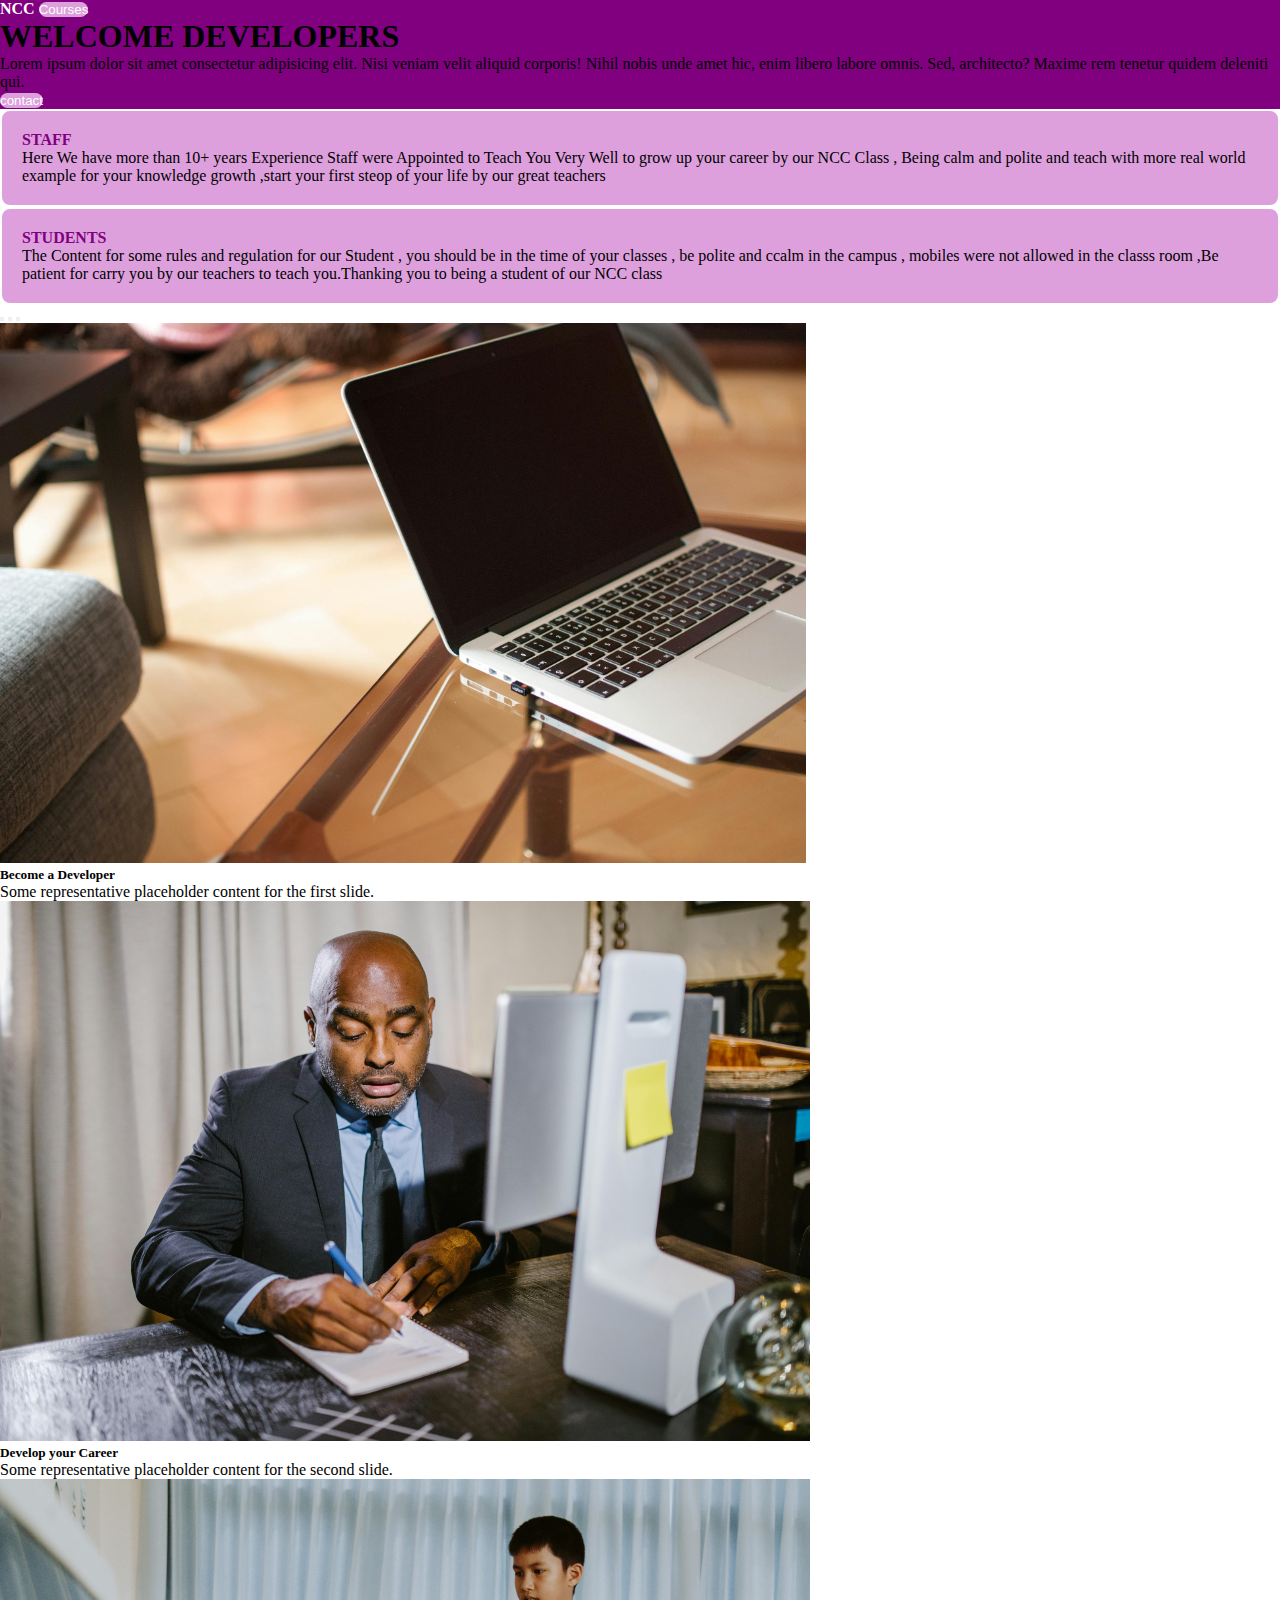
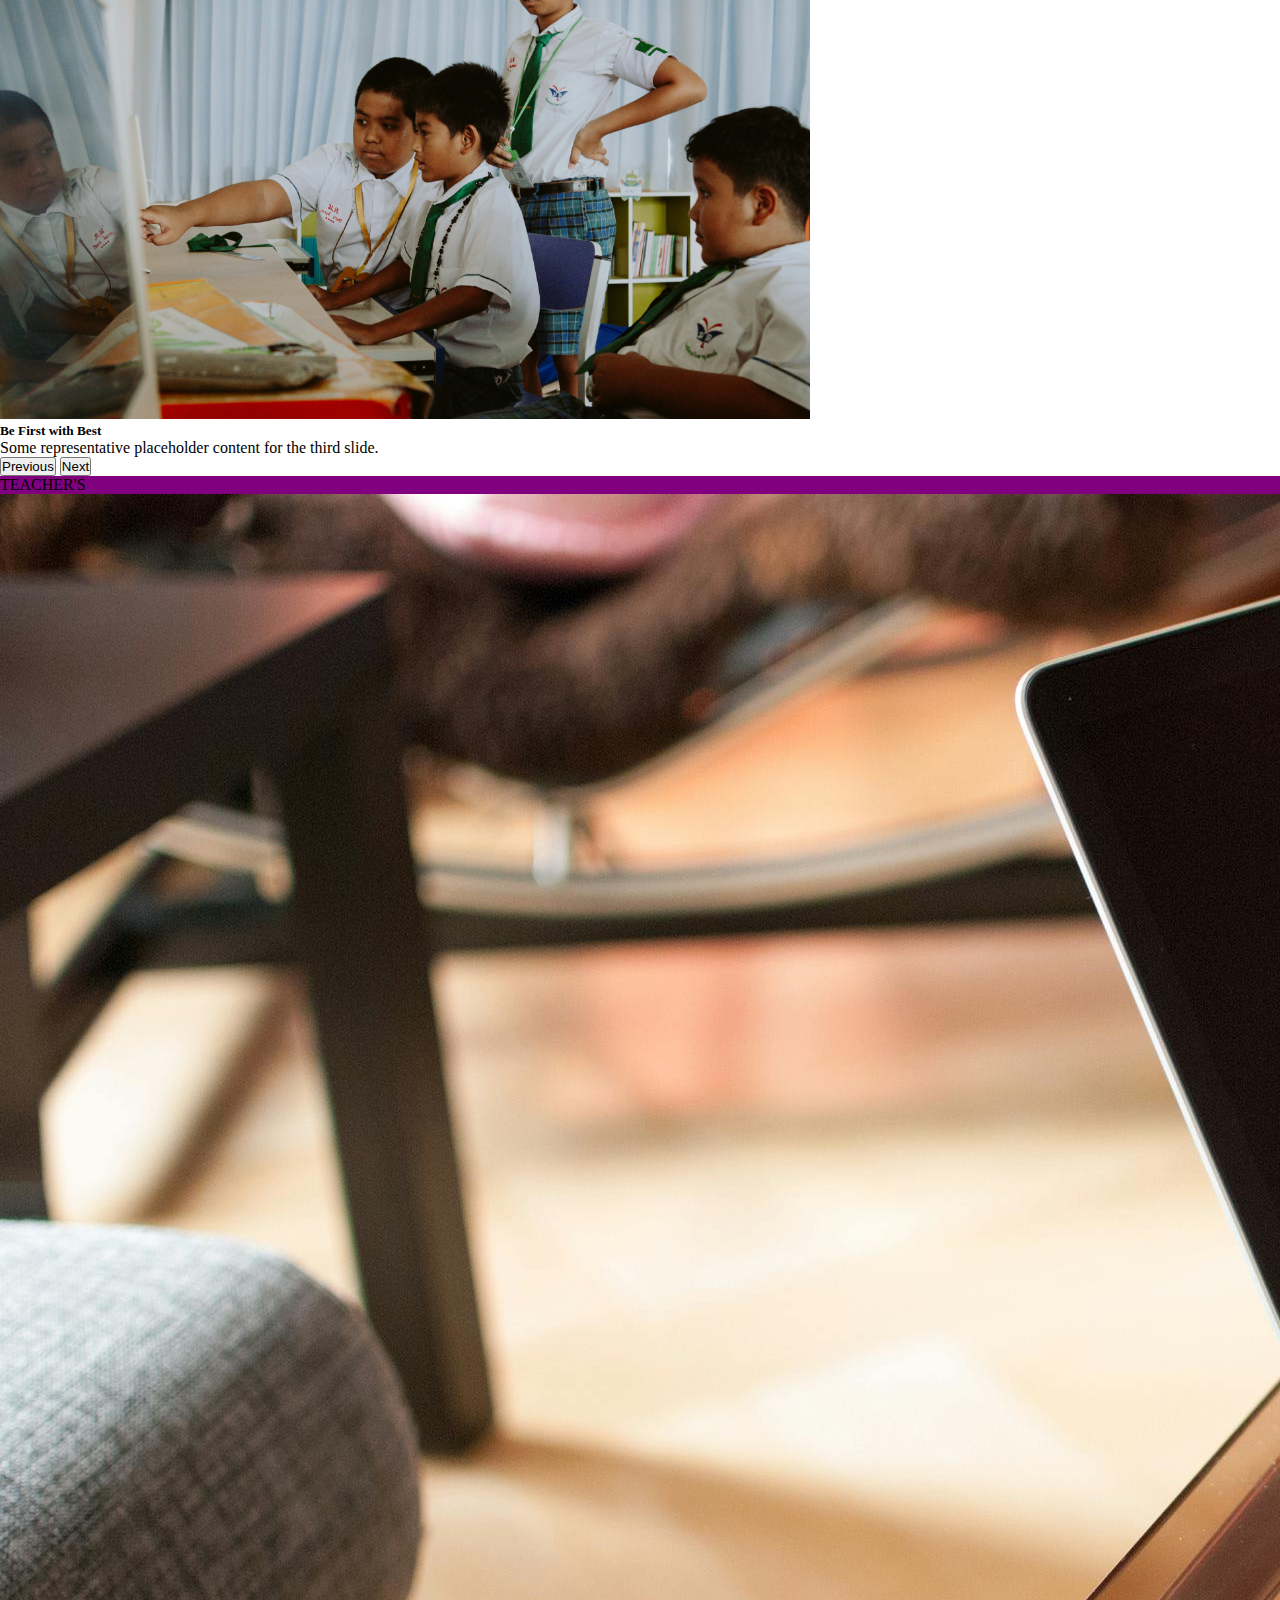
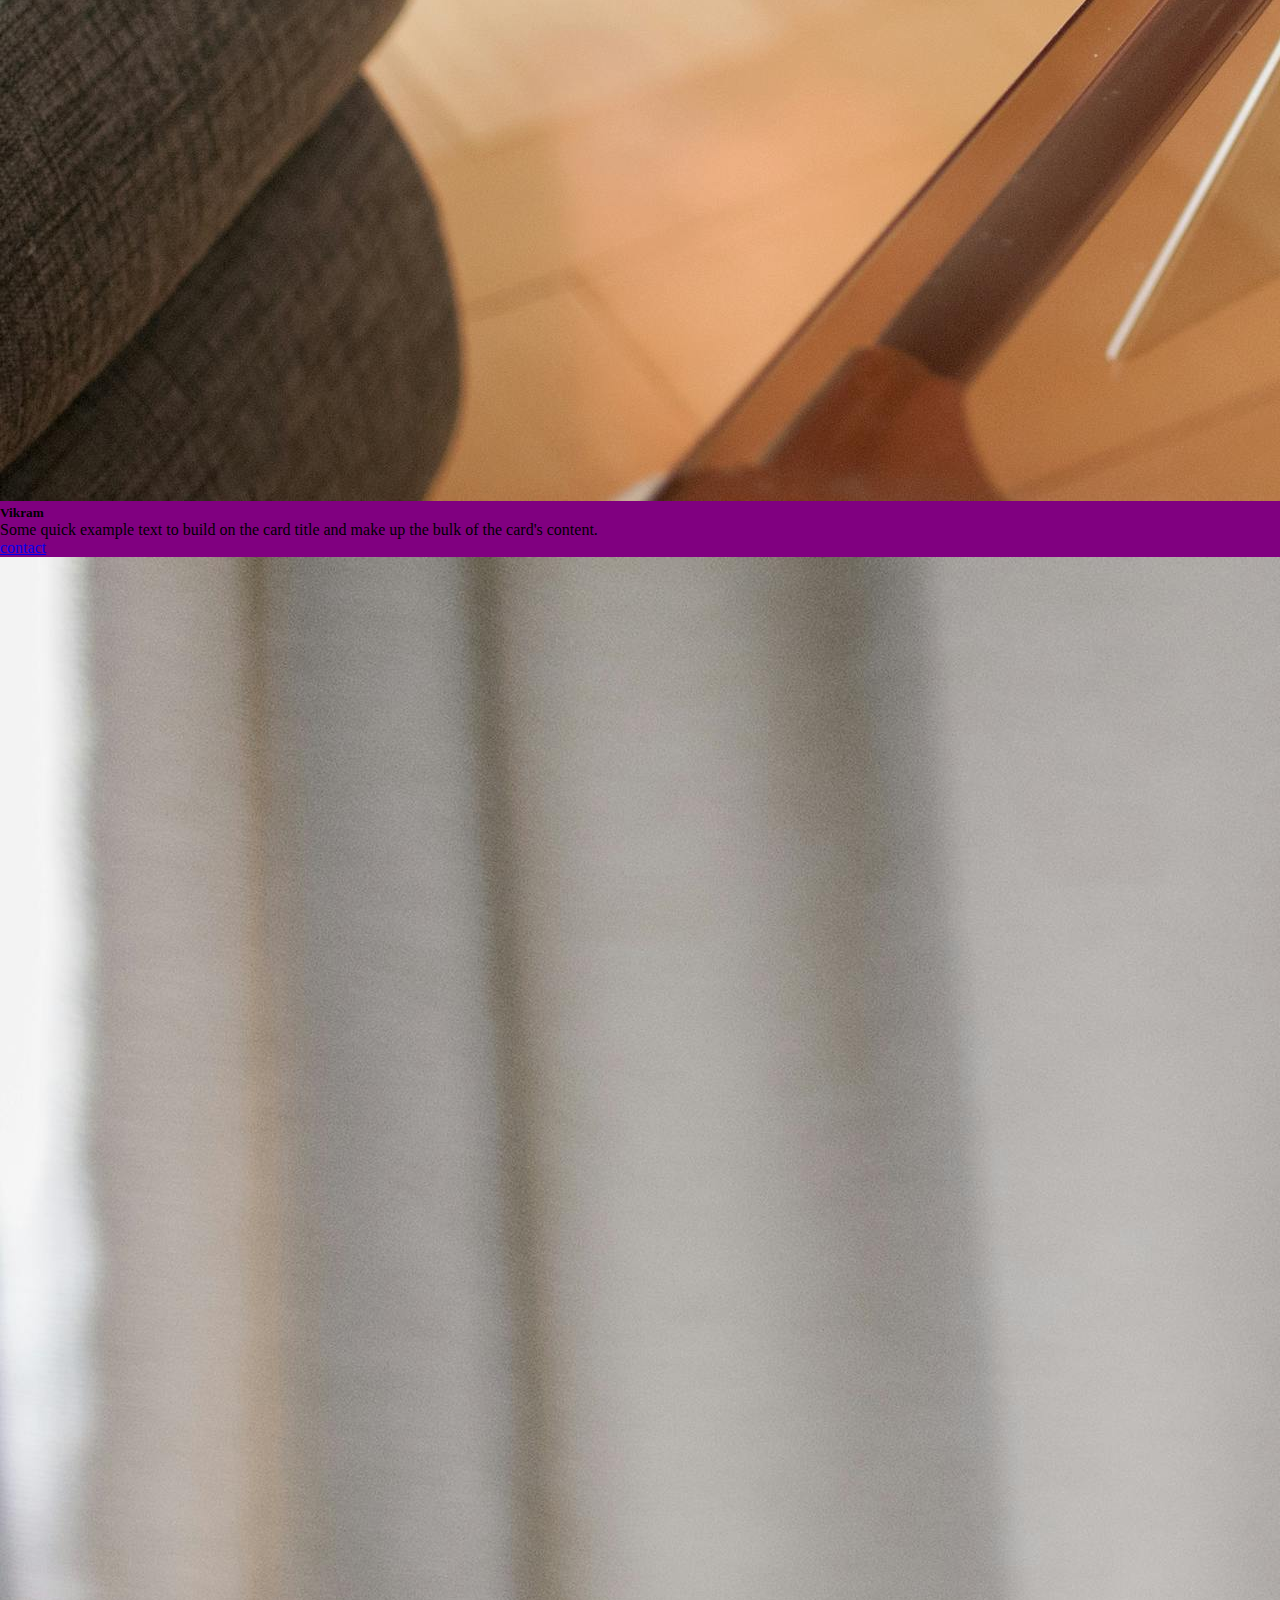
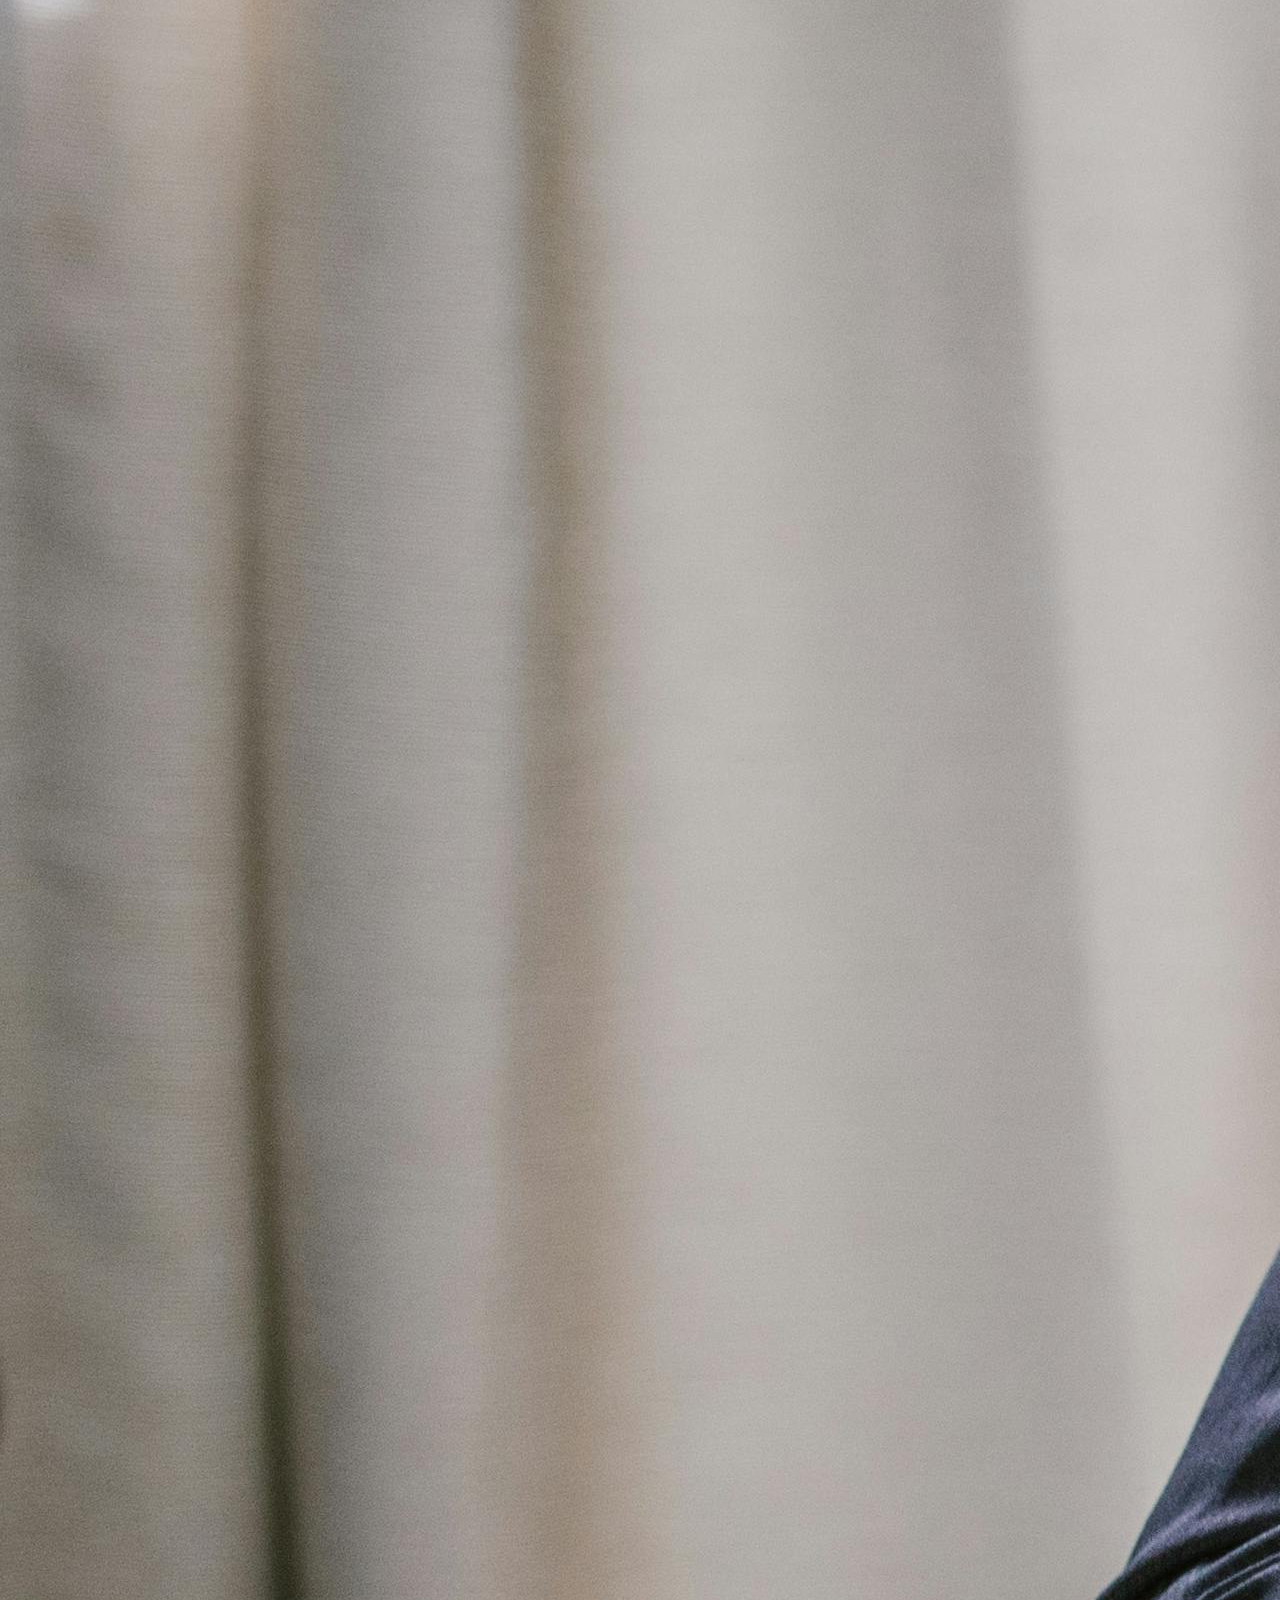
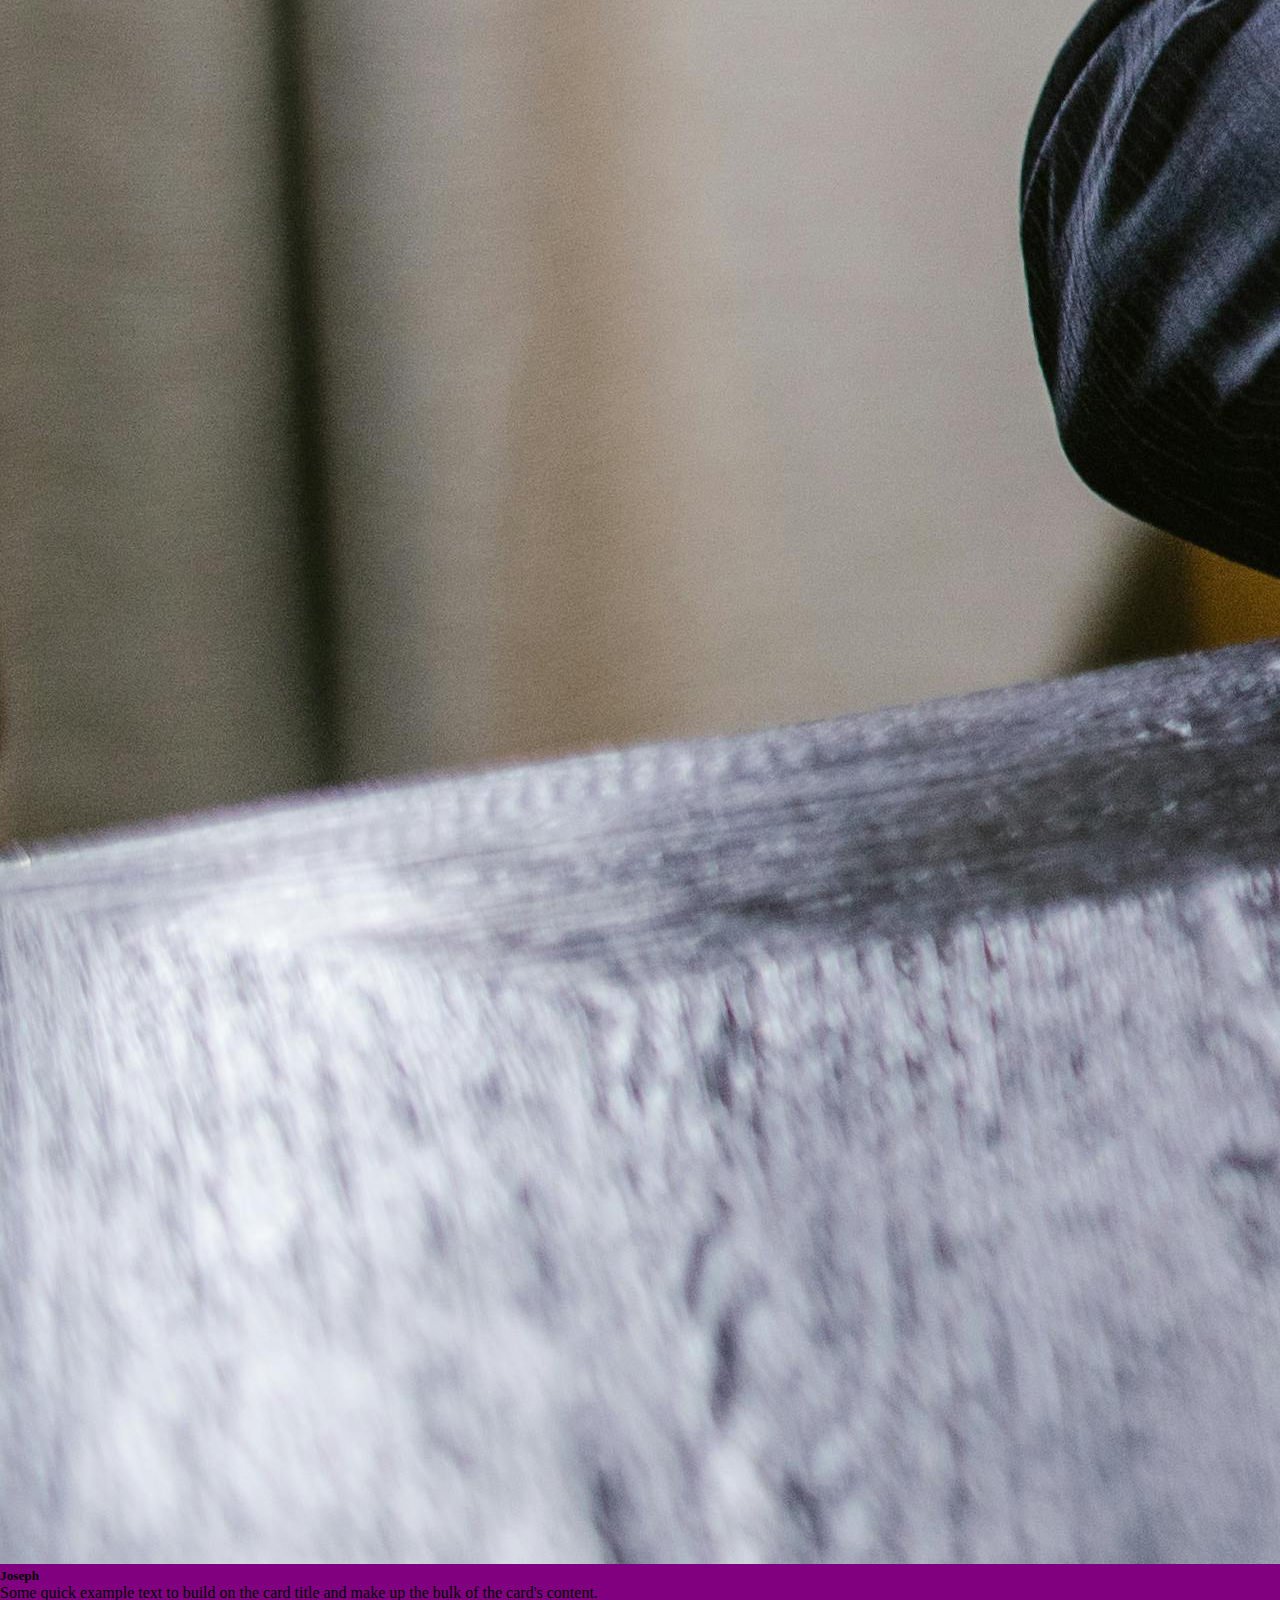
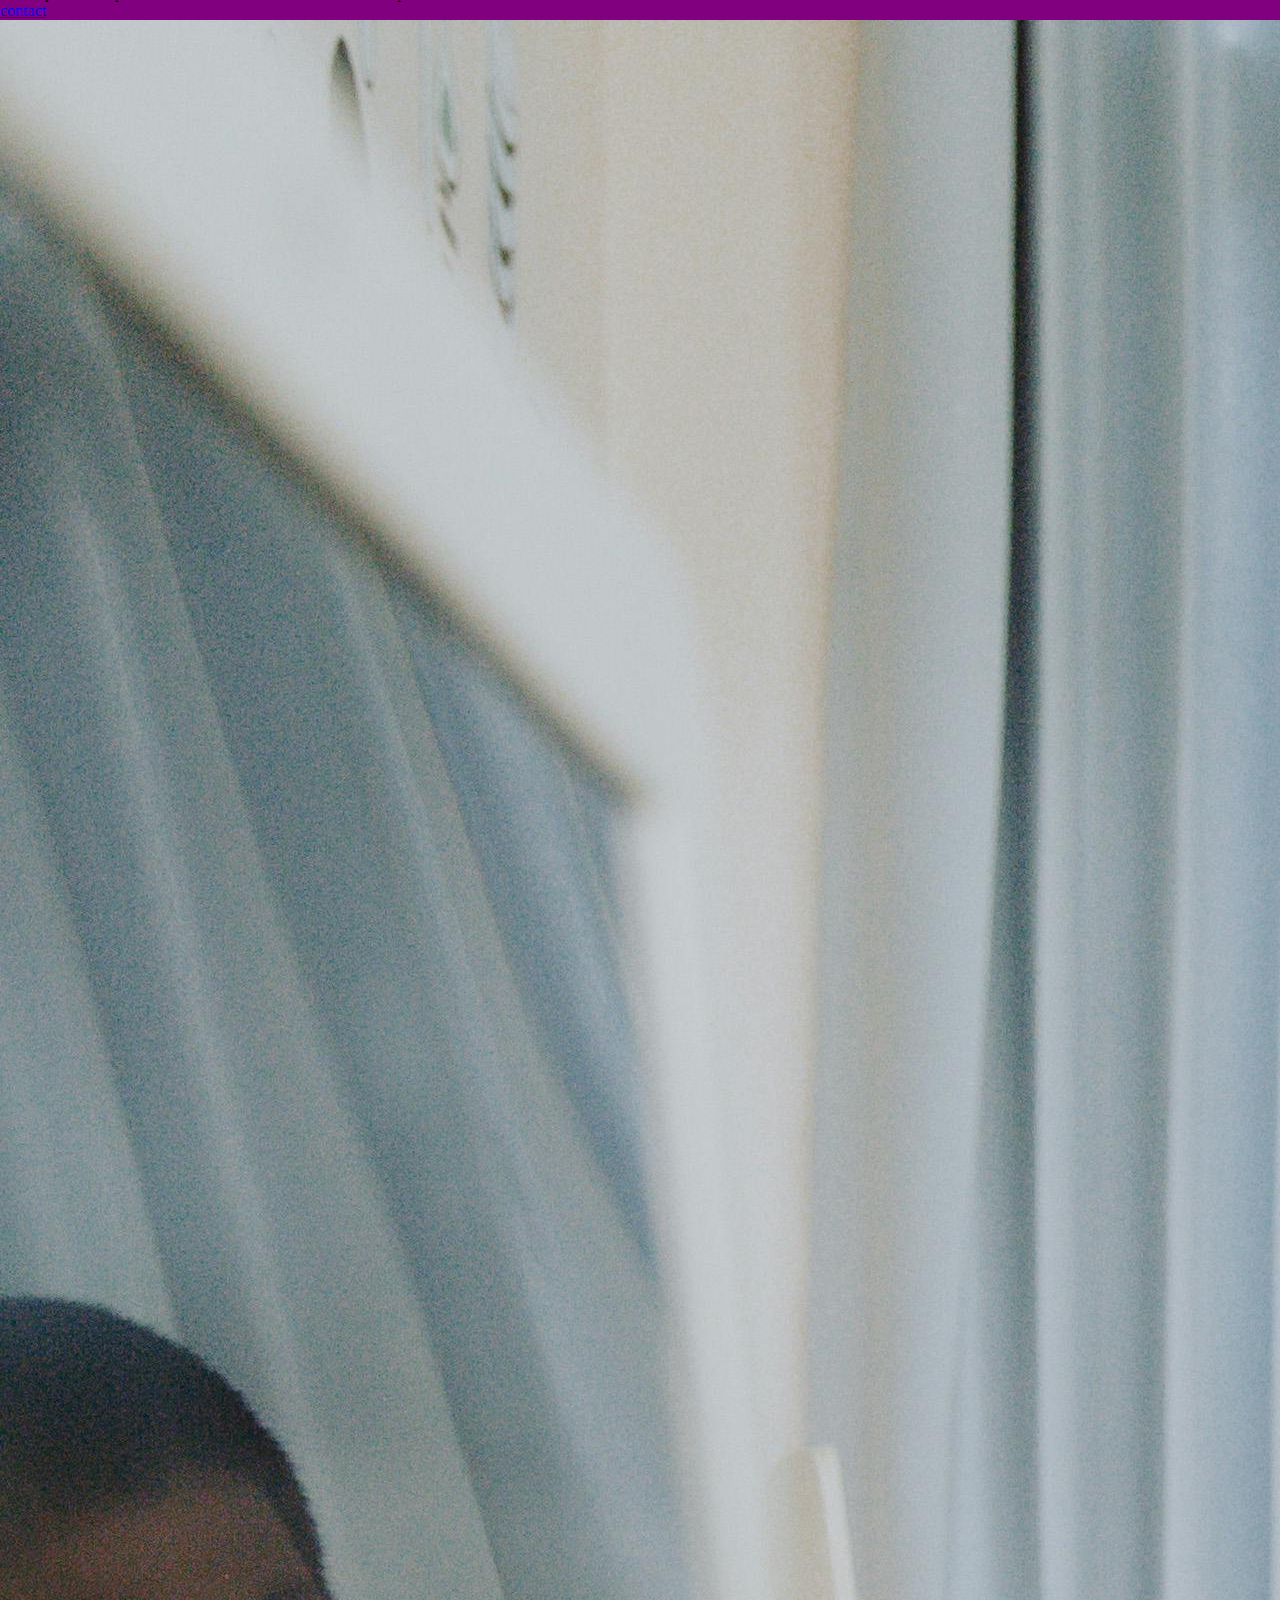
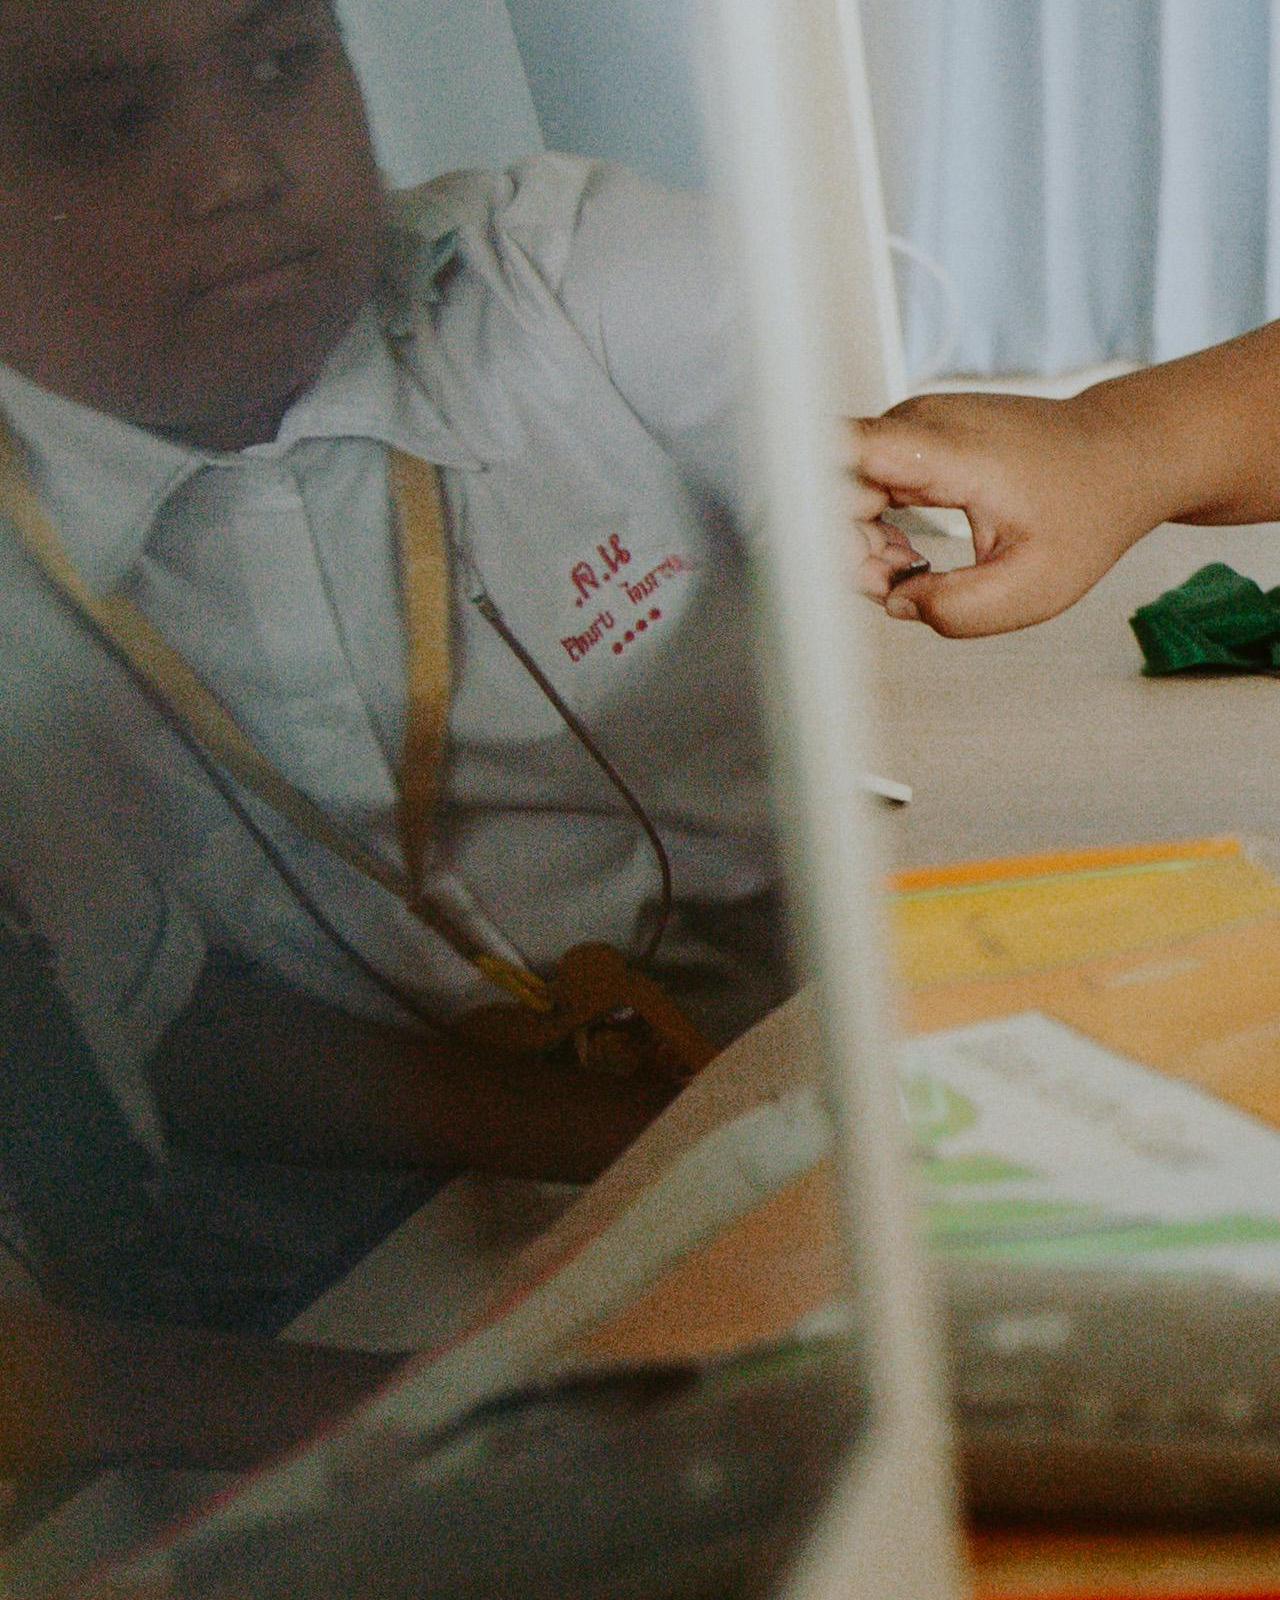
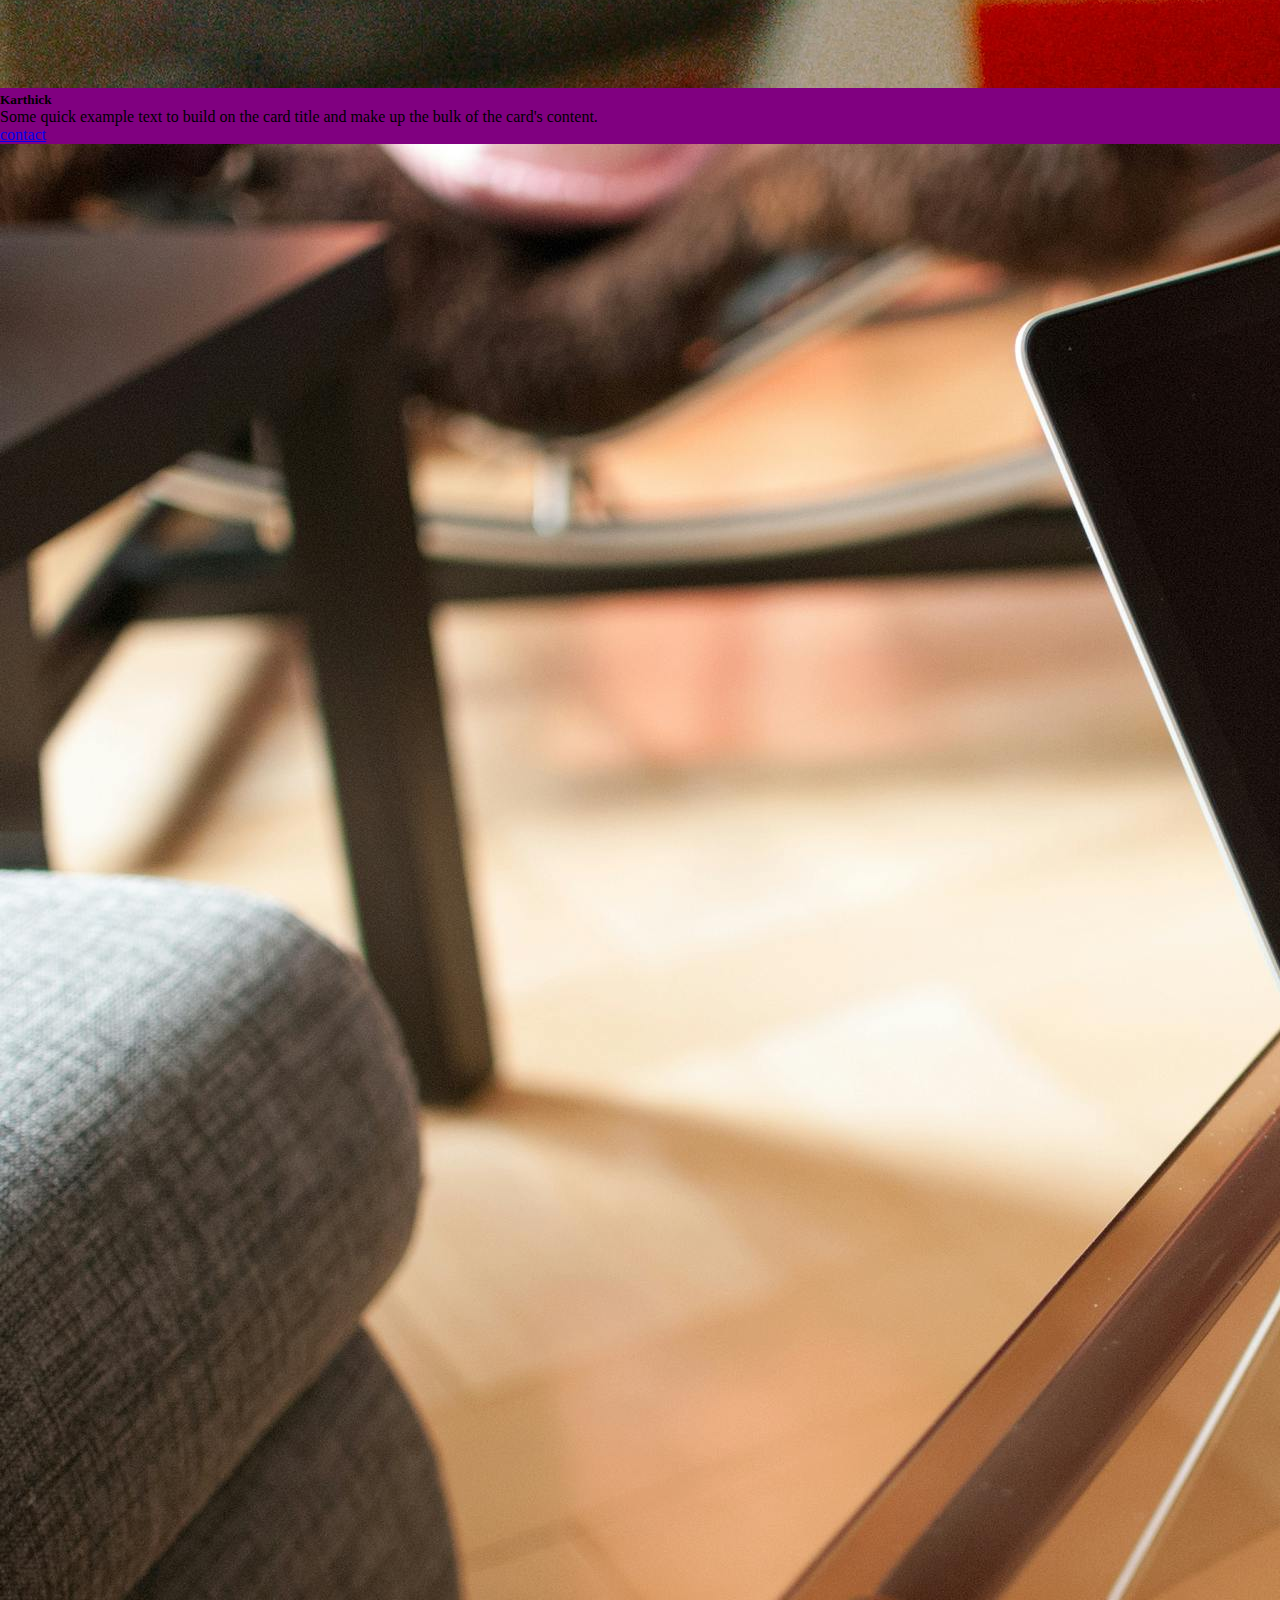
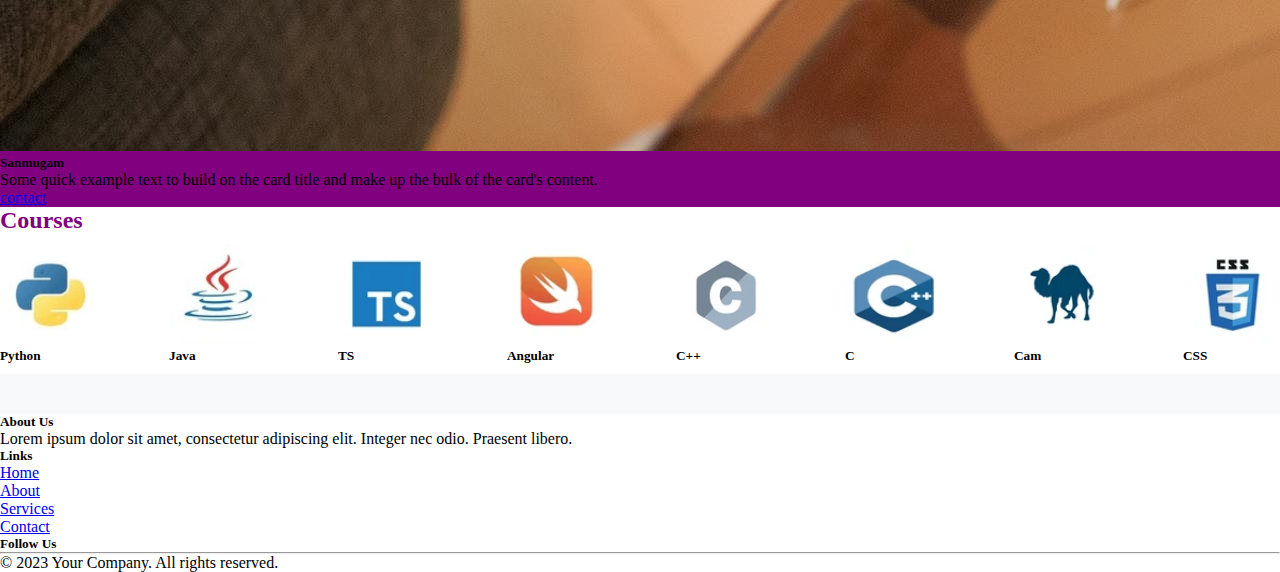
==== index.html @ 08b8ef45 "Task 3 ready" ====
<!DOCTYPE html>
<html lang="en">
<head>
    <meta charset="UTF-8">
    <meta name="viewport" content="width=device-width, initial-scale=1.0">
    <title>computerclass</title>
    <link rel="preconnect" href="https://fonts.googleapis.com">

    <link rel="stylesheet" href="style.css"><link href="https://cdn.jsdelivr.net/npm/bootstrap@5.0.2/dist/css/bootstrap.min.css" rel="stylesheet" integrity="sha384-EVSTQN3/azprG1Anm3QDgpJLIm9Nao0Yz1ztcQTwFspd3yD65VohhpuuCOmLASjC" crossorigin="anonymous">
</head>
<body>
  
  <nav class="navbar">
    <div class="container">
      <a class="navbar-brand fs-2">NCC</a>
      <button id="navbtn" class="btn btn-outline-success me-2" type="button">Courses</button>
      </nav>
    </div>
  </nav>
  <section id="hero">
    <div  class=" container col-12 pt-5 text-center pb-5 text-white">
      <h1>WELCOME DEVELOPERS</h1>
      <P>Lorem ipsum dolor sit amet consectetur adipisicing elit. Nisi veniam velit aliquid corporis! Nihil nobis unde amet hic, enim libero labore omnis. Sed, architecto? Maxime rem tenetur quidem deleniti qui.</P>
      <button id="navbtn" class="btn btn-primary ">contact</button>
    </div>
  </section>

  <section>
    <div class="container-fluid text-dark p-5 text-center">
      <div  class="row">
        <div id="hero2" class="col-6">
          <p class="fs-3">STAFF</p>
          <p>Here We have more than 10+ years Experience Staff were Appointed to Teach You Very Well to grow up your career by our NCC Class , Being calm and polite and teach with more real world example for your knowledge growth ,start your first steop of your life by our great teachers</p>
        </div>
        <div id="hero2" class="col-6">
          <p class="fs-3">STUDENTS</p>
          <p> The Content for some rules and regulation for our Student  , you should be in the time of your classes , be polite and ccalm in the campus , mobiles were not allowed in the classs room ,Be patient for carry you by our teachers to teach you.Thanking you to being a student of our NCC class </p>
        </div>
      </div>
    </div>
  </section>

  <section class="container p-5">
    <div  id="carouselExampleCaptions" class="carousel slide" data-bs-ride="carousel">
      <div class="carousel-indicators">
        <button type="button" data-bs-target="#carouselExampleCaptions" data-bs-slide-to="0" class="active" aria-current="true" aria-label="Slide 1"></button>
        <button type="button" data-bs-target="#carouselExampleCaptions" data-bs-slide-to="1" aria-label="Slide 2"></button>
        <button type="button" data-bs-target="#carouselExampleCaptions" data-bs-slide-to="2" aria-label="Slide 3"></button>
      </div>
      <div class="carousel-inner">
        <div class="carousel-item active">
          <img src="./image/pexels-natri-128622.jpg" class="d-block w-100" alt="...">
          <div class="carousel-caption d-none d-md-block">
            <h5>Become a Developer</h5>
            <p>Some representative placeholder content for the first slide.</p>
          </div>
        </div>
        <div class="carousel-item">
          <img src="./image/pexels-rdne-6517335.jpg" class="d-block w-100" alt="...">
          <div class="carousel-caption d-none d-md-block">
            <h5>Develop your Career</h5>
            <p>Some representative placeholder content for the second slide.</p>
          </div>
        </div>
        <div class="carousel-item">
          <img src="./image/pexels-ron-lach-10643471.jpg" class="d-block w-100" alt="...">
          <div class="carousel-caption d-none d-md-block">
            <h5>Be First with Best</h5>
            <p>Some representative placeholder content for the third slide.</p>
          </div>
        </div>
      </div>
      <button class="carousel-control-prev" type="button" data-bs-target="#carouselExampleCaptions" data-bs-slide="prev">
        <span class="carousel-control-prev-icon" aria-hidden="true"></span>
        <span class="visually-hidden">Previous</span>
      </button>
      <button class="carousel-control-next" type="button" data-bs-target="#carouselExampleCaptions" data-bs-slide="next">
        <span class="carousel-control-next-icon" aria-hidden="true"></span>
        <span class="visually-hidden">Next</span>
      </button>
    </div>
  </section>


  <section id="hero">
    <p class="text-white text-center fs-2">TEACHER'S</p>
    <div class="container mt-5">
      <div class="row">
          <!-- Card 1 -->
          <div class="col-md-3 mb-4">
              <div class="card">
                  <img src="./image/pexels-natri-128622.jpg" class="card-img-top" alt="Card image 1">
                  <div class="card-body">
                      <h5 class="card-title">Vikram</h5>
                      <p class="card-text">Some quick example text to build on the card title and make up the bulk of the card's content.</p>
                      <a href="#" class="btn btn-primary">contact</a>
                  </div>
              </div>
          </div>
  
          <!-- Card 2 -->
          <div class="col-md-3 mb-4">
              <div class="card">
                  <img src="./image/pexels-rdne-6517335.jpg" class="card-img-top" alt="Card image 2">
                  <div class="card-body">
                      <h5 class="card-title">Joseph</h5>
                      <p class="card-text">Some quick example text to build on the card title and make up the bulk of the card's content.</p>
                      <a href="#" class="btn btn-primary">contact</a>
                  </div>
              </div>
          </div>
  
          <!-- Card 3 -->
          <div class="col-md-3 mb-4">
              <div class="card">
                  <img src="./image/pexels-ron-lach-10643471.jpg" class="card-img-top" alt="Card image 3">
                  <div class="card-body">
                      <h5 class="card-title">Karthick</h5>
                      <p class="card-text">Some quick example text to build on the card title and make up the bulk of the card's content.</p>
                      <a href="#" class="btn btn-primary">contact</a>
                  </div>
              </div>
          </div>
  
          <!-- Card 4 -->
          <div class="col-md-3 mb-4">
              <div class="card">
                  <img src="./image/pexels-natri-128622.jpg" class="card-img-top" alt="Card image 4">
                  <div class="card-body">
                      <h5 class="card-title">Sanmugam</h5>
                      <p class="card-text">Some quick example text to build on the card title and make up the bulk of the card's content.</p>
                      <a href="#" class="btn btn-primary">contact</a>
                  </div>
              </div>
          </div>
      </div>
  </div>
  </section>

  <section>
    <div class="container mt-5">
      <h2  class="fs-3 text-center">Courses</h2>
      <div class="scrolling-wrapper text-center">
          <div id="coursecard" class="card">
              <img src="./image/python.jpg"card-img-top" alt="Card 1">
              <div class="card-body">
                  <h5 class="card-title">Python</h5>
              </div>
          </div>
          <div id="coursecard" class="card">
              <img src="./image/java.jpg" class="card-img-top" alt="Card 2">
              <div class="card-body">
                  <h5 class="card-title">Java</h5>
              </div>
          </div>
          <div id="coursecard" class="card">
              <img src="./image/ts.png" class="card-img-top" alt="Card 3">
              <div class="card-body">
                  <h5 class="card-title">TS</h5>
              </div>
          </div>
          <div id="coursecard" class="card">
              <img src="./image/angular.png" class="card-img-top" alt="Card 4">
              <div class="card-body">
                  <h5 class="card-title">Angular</h5>
              </div>
          </div>
          <div id="coursecard" class="card">
              <img src="./image/c++.png" class="card-img-top" alt="Card 5">
              <div class="card-body">
                  <h5 class="card-title">C++</h5>
              </div>
          </div>
          <div id="coursecard" class="card">
              <img src="./image/c.png" class="card-img-top" alt="Card 6">
              <div class="card-body">
                  <h5 class="card-title">C</h5>
              </div>
          </div>
          <div id="coursecard" class="card">
              <img src="./image/camel.png" class="card-img-top" alt="Card 7">
              <div class="card-body">
                  <h5 class="card-title">Cam</h5>
              </div>
          </div>
          <div id="coursecard" class="card">
              <img src="./image/css.png" class="card-img-top" alt="Card 8">
              <div class="card-body">
                  <h5 class="card-title">CSS</h5>
              </div>
          </div>
          <div id="coursecard" class="card">
              <img src="./image/html.png" class="card-img-top" alt="Card 9">
              <div class="card-body">
                  <h5 class="card-title">HTML</h5>
              </div>
          </div>
          <div id="coursecard" class="card">
              <img src="./image/php.png" class="card-img-top" alt="Card 10">
              <div class="card-body">
                  <h5 class="card-title">PHP</h5>
              </div>
          </div>
      </div>
  </div>
  </section>
<section class="bg-dark text-white">
  <footer class="footer"></footer>
    <div class="container">
        <div class="row">
            <div class="col-md-4">
                <h5>About Us</h5>
                <p>Lorem ipsum dolor sit amet, consectetur adipiscing elit. Integer nec odio. Praesent libero.</p>
            </div>
            <div class="col-md-4">
                <h5>Links</h5>
                <ul class="list-unstyled">
                    <li><a href="#">Home</a></li>
                    <li><a href="#">About</a></li>
                    <li><a href="#">Services</a></li>
                    <li><a href="#">Contact</a></li>
                </ul>
            </div>
            <div class="col-md-4">
                <h5>Follow Us</h5>
                <a href="#" class="mr-2"><i class="fab fa-facebook-f"></i></a>
                <a href="#" class="mr-2"><i class="fab fa-twitter"></i></a>
                <a href="#" class="mr-2"><i class="fab fa-instagram"></i></a>
                <a href="#"><i class="fab fa-linkedin-in"></i></a>
            </div>
        </div>
        <hr>
        <div class="row">
            <div class="col text-center">
                <p class="mb-0">&copy; 2023 Your Company. All rights reserved.</p>
            </div>
        </div>
    </div>
</footer>
</section>
    <script src="https://cdn.jsdelivr.net/npm/bootstrap@5.0.2/dist/js/bootstrap.bundle.min.js" integrity="sha384-MrcW6ZMFYlzcLA8Nl+NtUVF0sA7MsXsP1UyJoMp4YLEuNSfAP+JcXn/tWtIaxVXM" crossorigin="anonymous"></script>
</body>
</html>
---- style.css ----
*{
    margin: 0%;
    padding: 0%;
    box-sizing: border-box;
}
.navbar-brand{
    color:white;
    font-weight: 600;
}
.navbar{
    background-color:#800080 ;
}
#navbtn{
    background-color: #DDA0DD;
    border-radius: 20px;
    color: white;
    border: 0;
    font-weight: 500;
}
#navbtn:hover{
    transform: scale(1.05);
    border: 0;
}
#hero{
    background-color: #800080;
}

#hero2{
    background-color: #DDA0DD;
    border: 2px solid white;
    padding: 20px;
    border-radius: 10px;

}
.fs-3{
    color: #800080;
    font-weight: 700;
}
.carousel-item img{
    height: 60vh;
    background-size: cover;
    background-position: center;
}
.scrolling-wrapper {
    overflow-x: auto;
    white-space: nowrap;
    padding: 10px 0;
    scrollbar-width: none;
}
#coursecard{
    display: inline-block;
    margin-right: 15px; /* Space between cards */
    width: 150px; /* Fixed width for cards */
}
#coursecard img{
    width: 100px;
    height: 100px;
    background-size:cover ;
    background-position: center;
}
.footer {
    background-color: #f8f9fa;
    padding: 20px 0;
}
.footer a {
    color: #343a40;
}
.footer a:hover {
    color: #007bff;
    text-decoration: none;
}
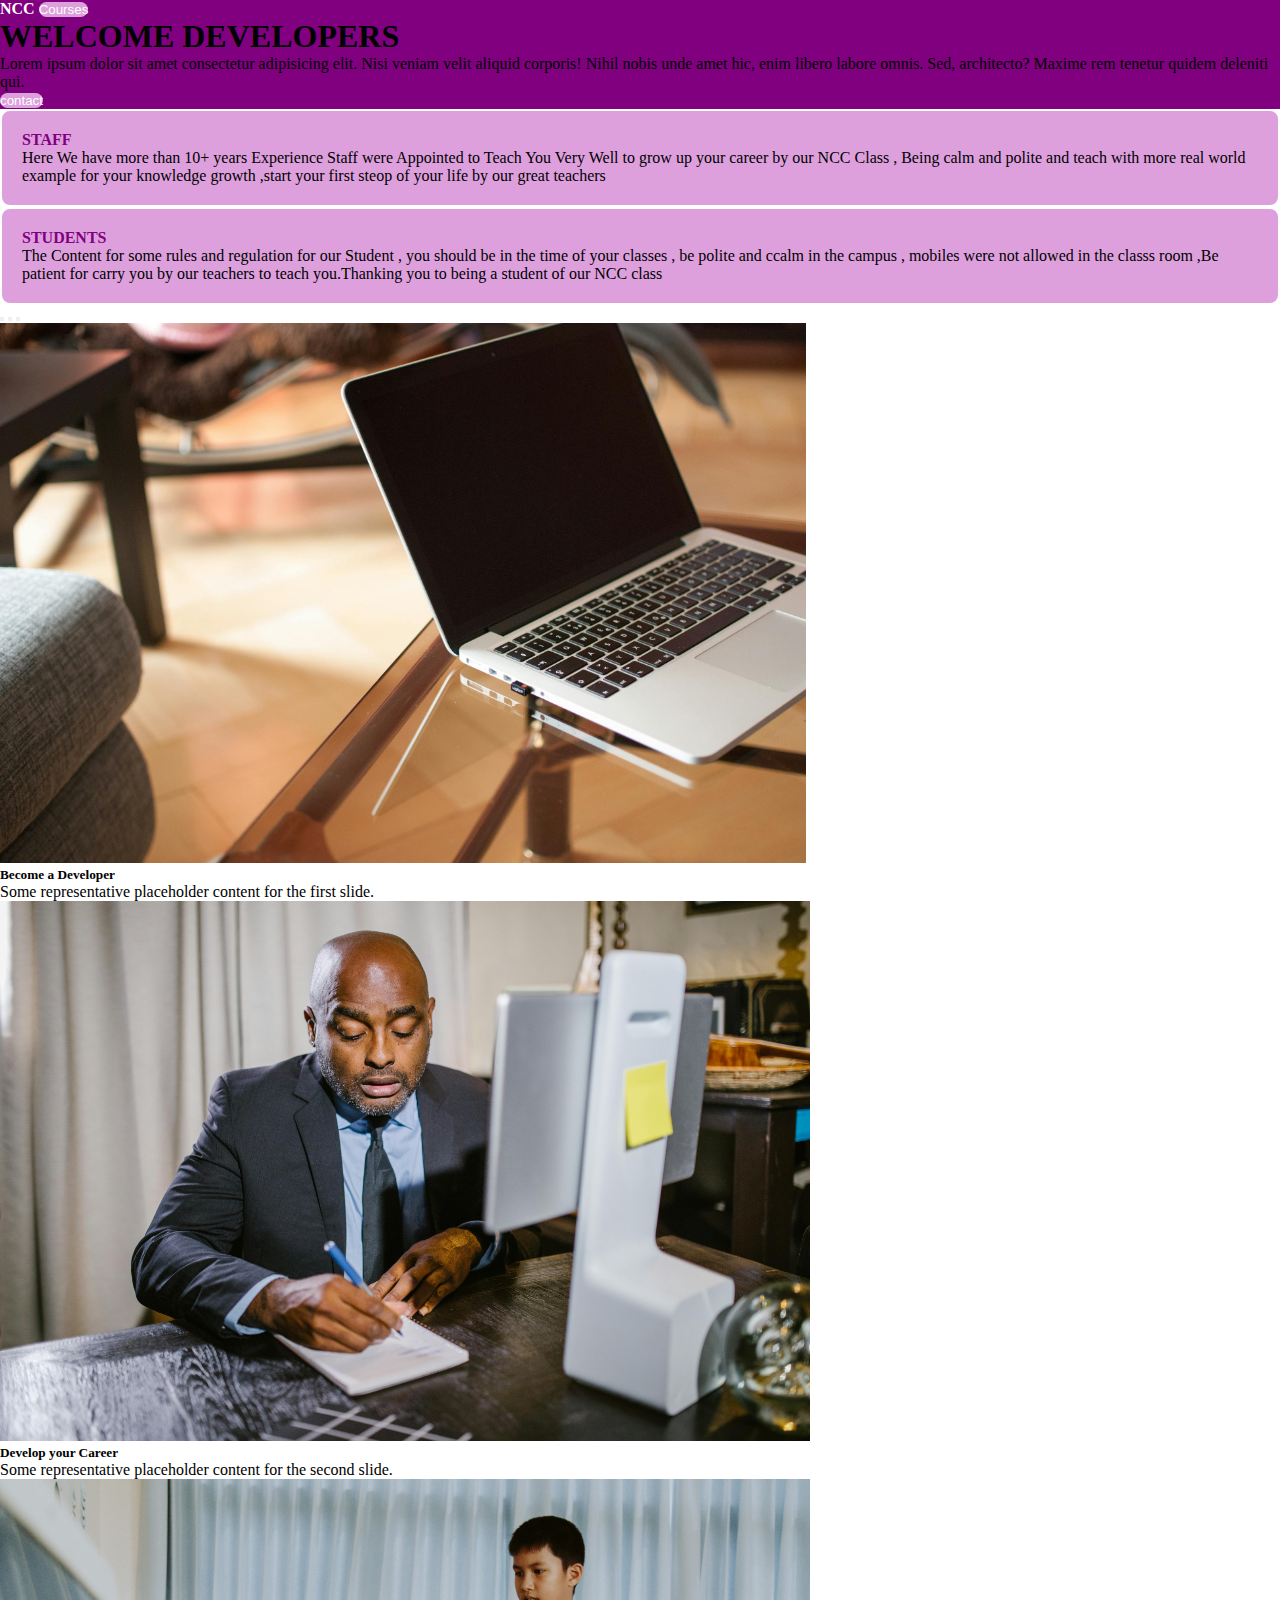
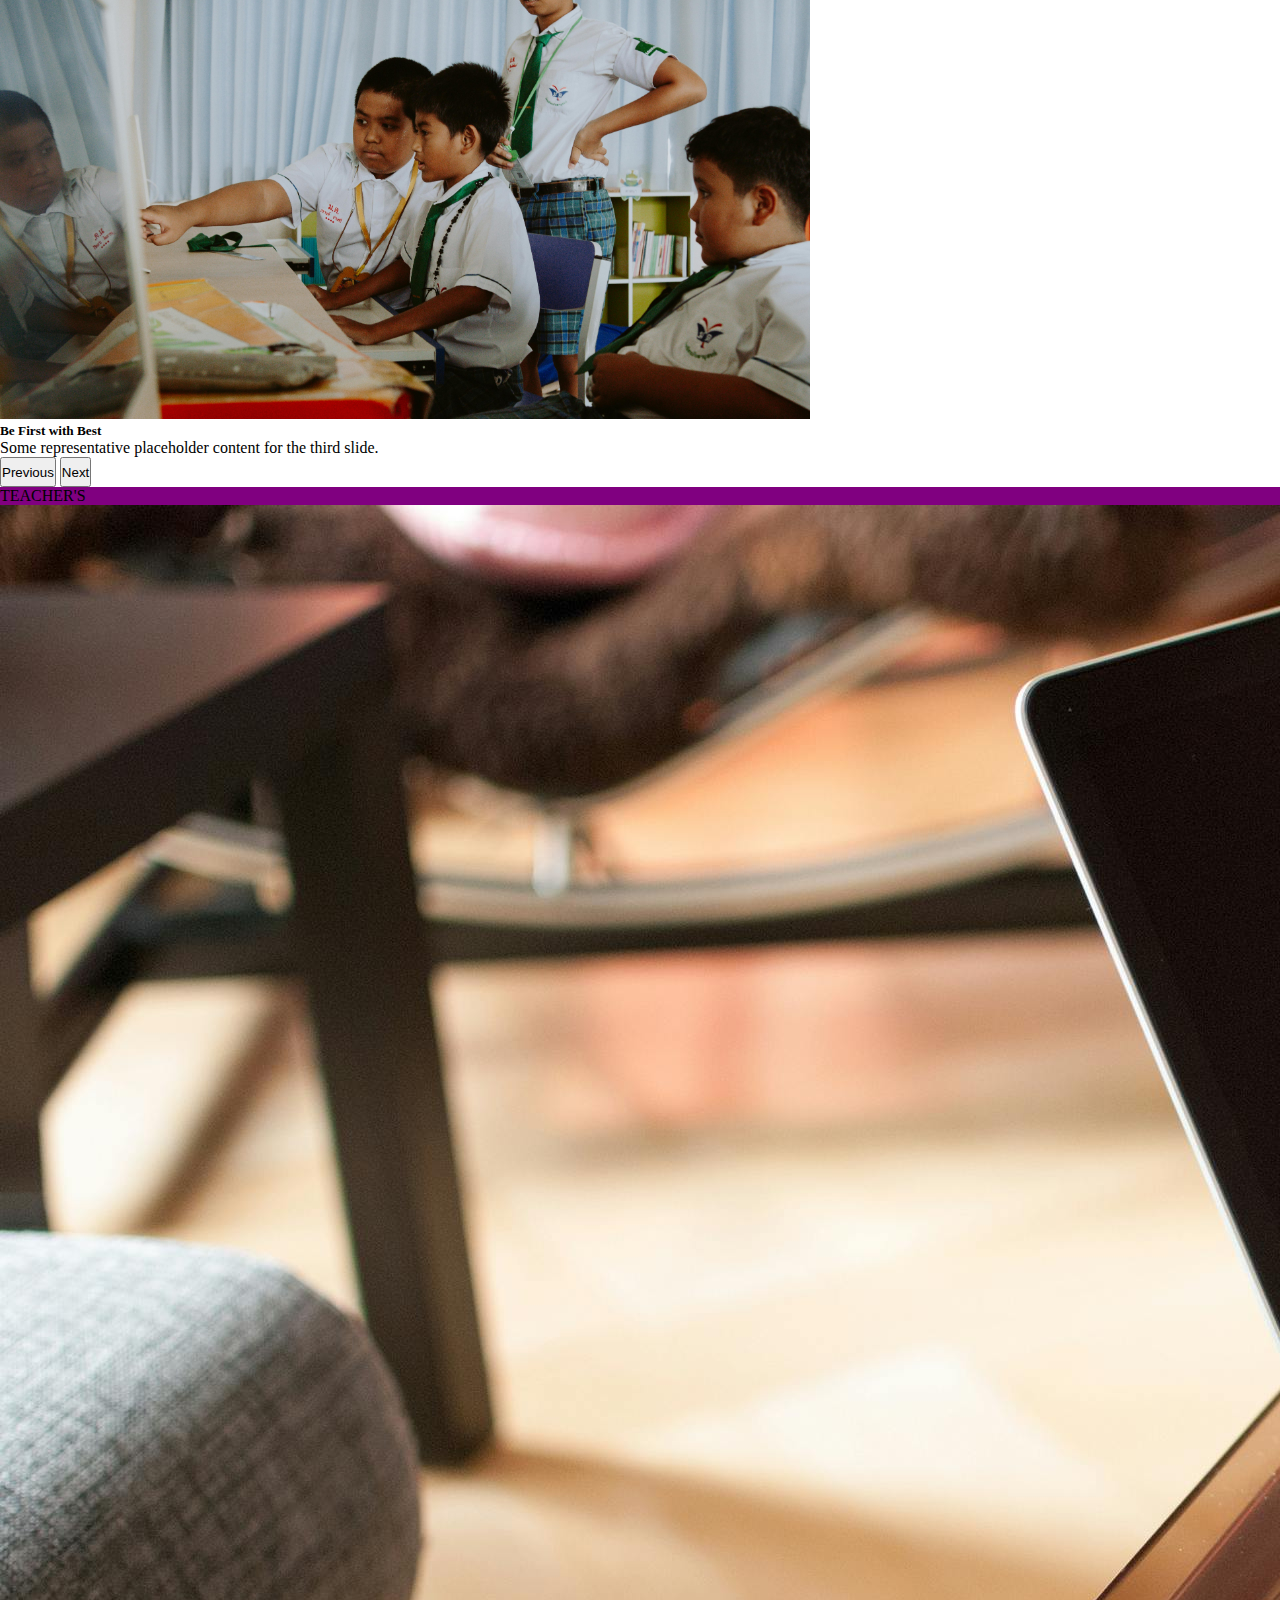
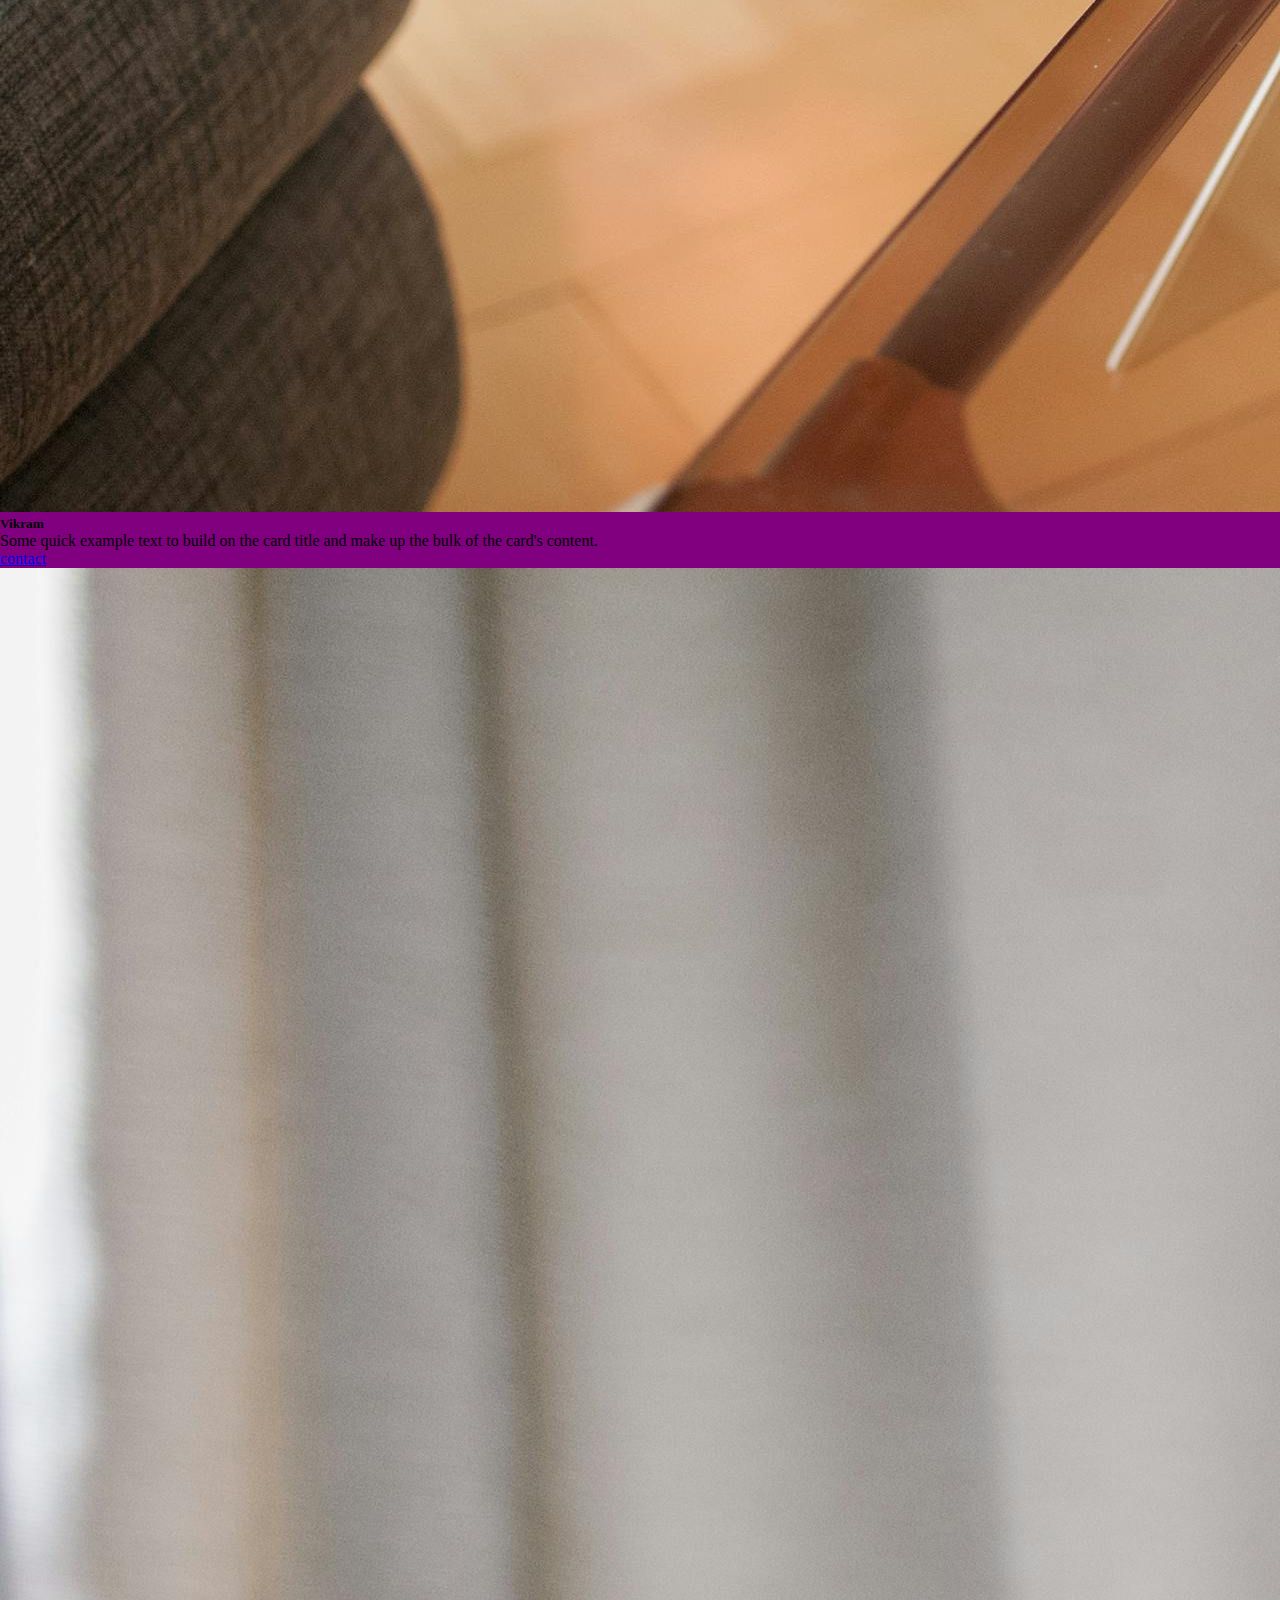
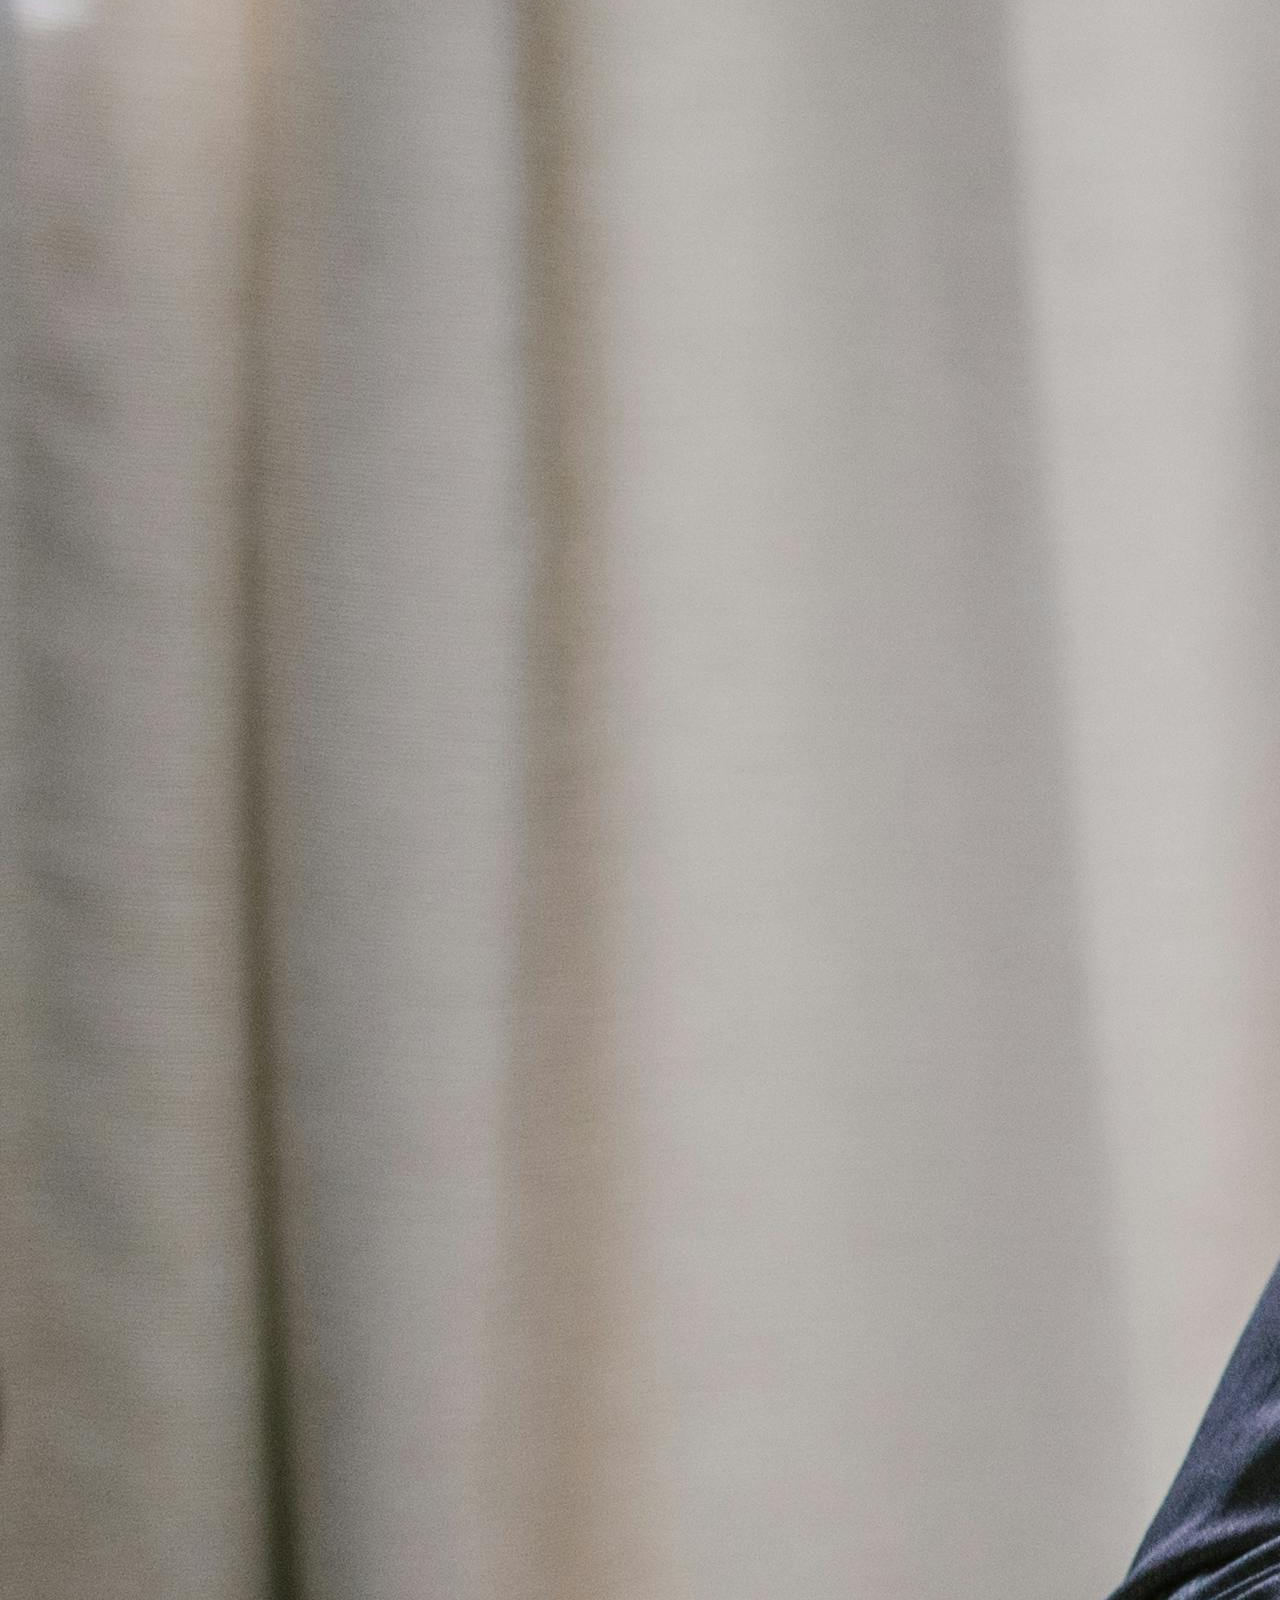
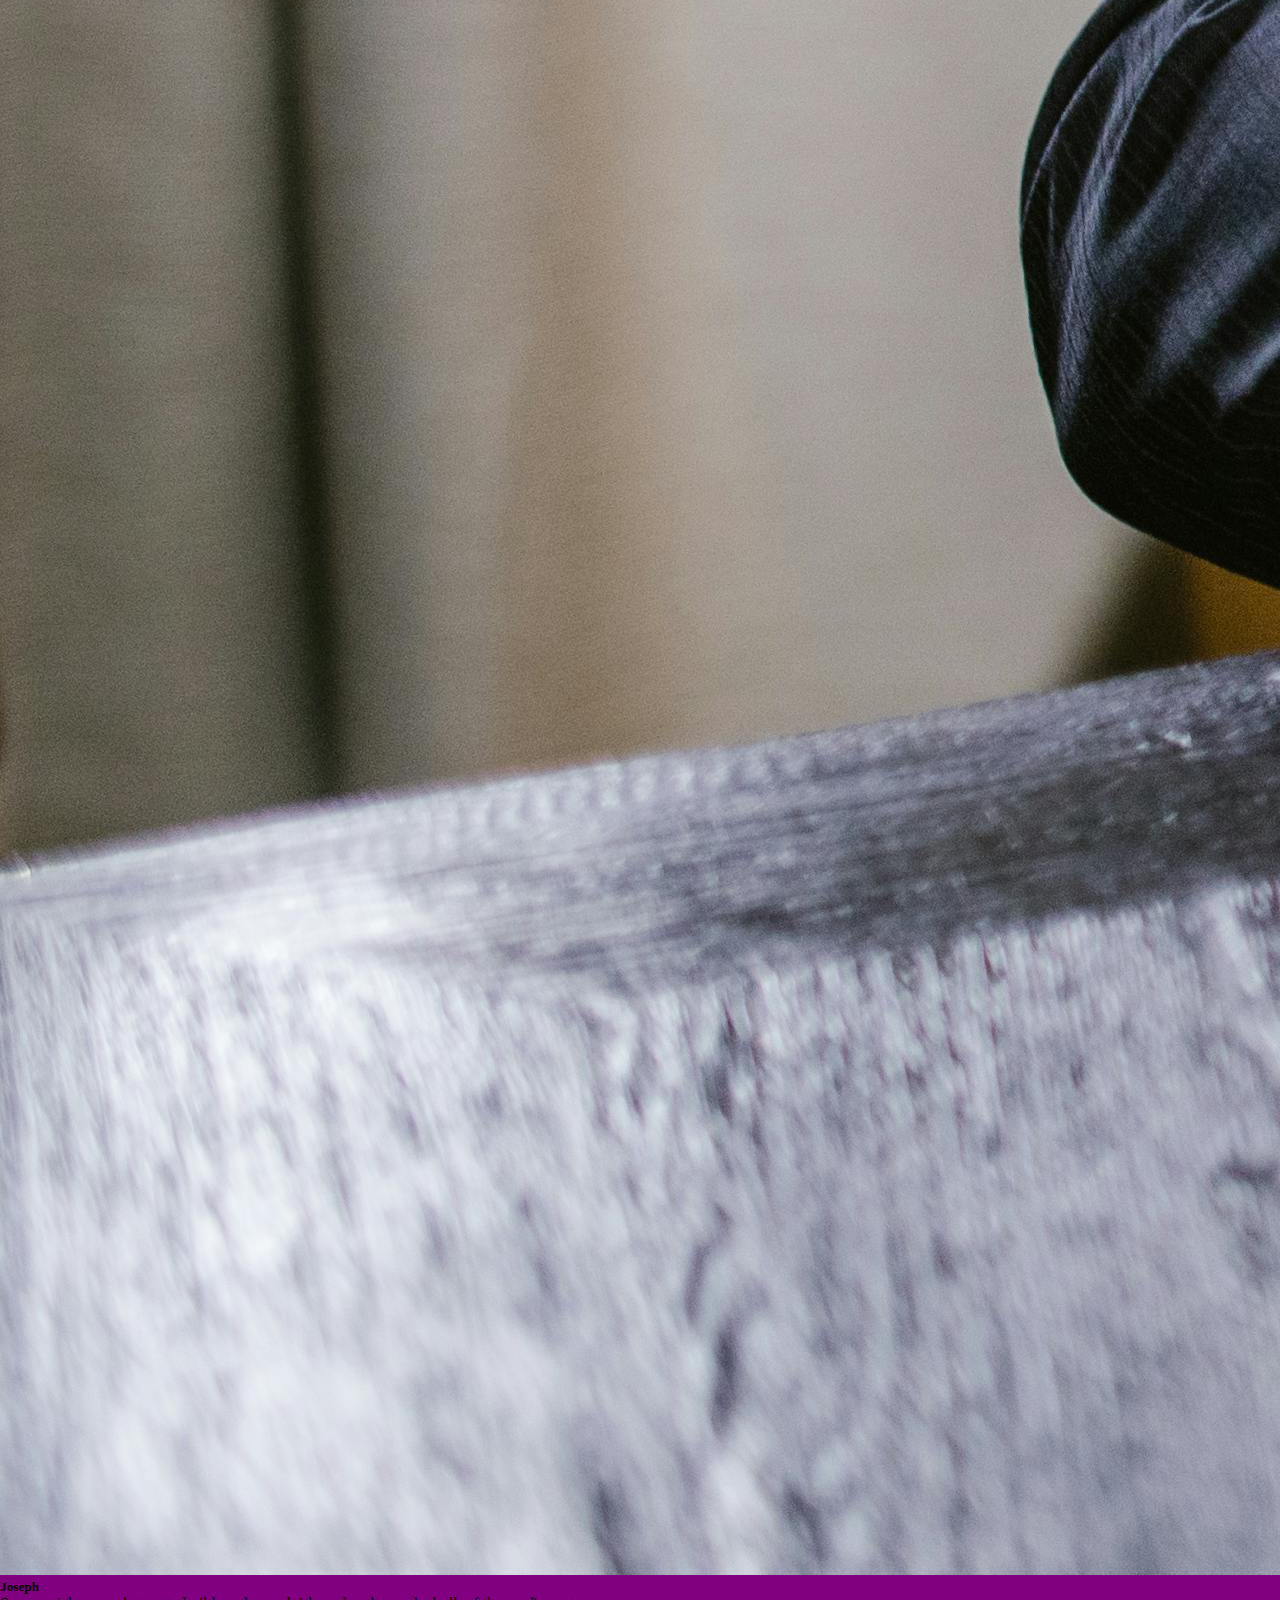
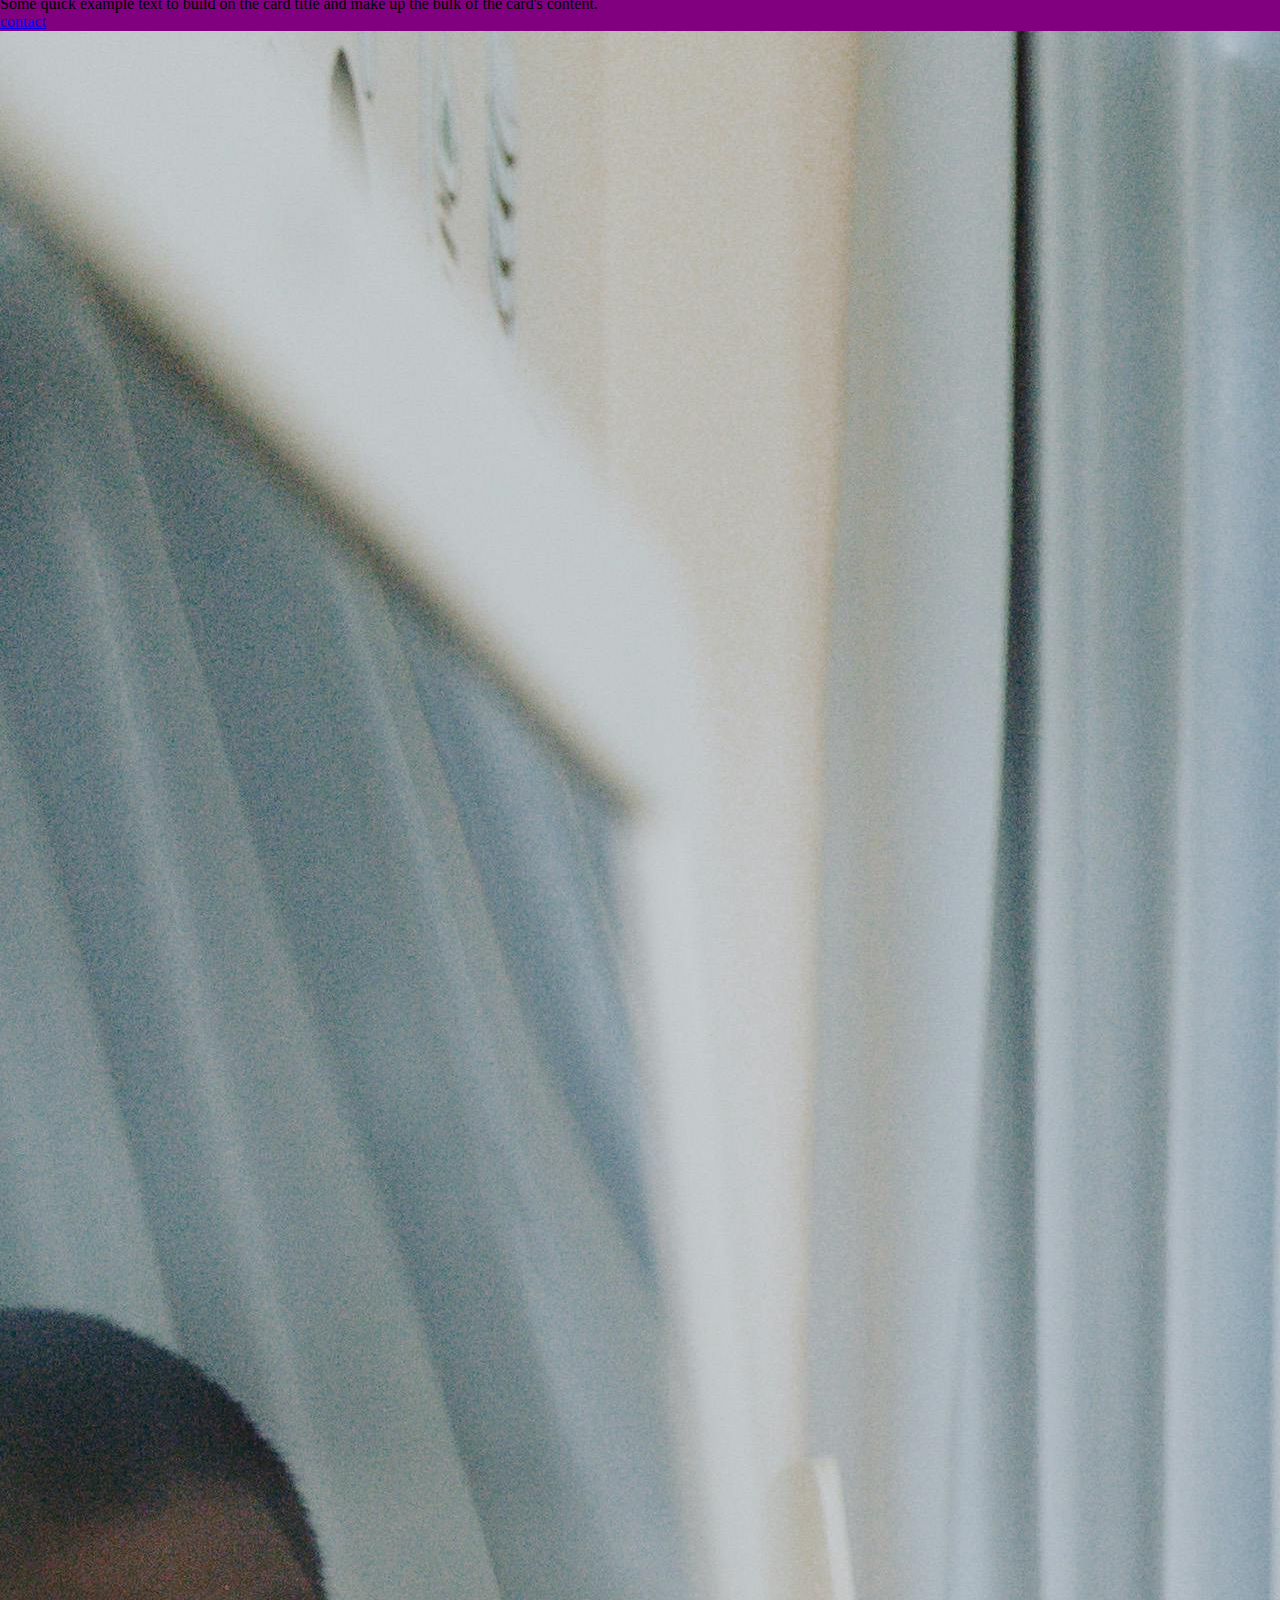
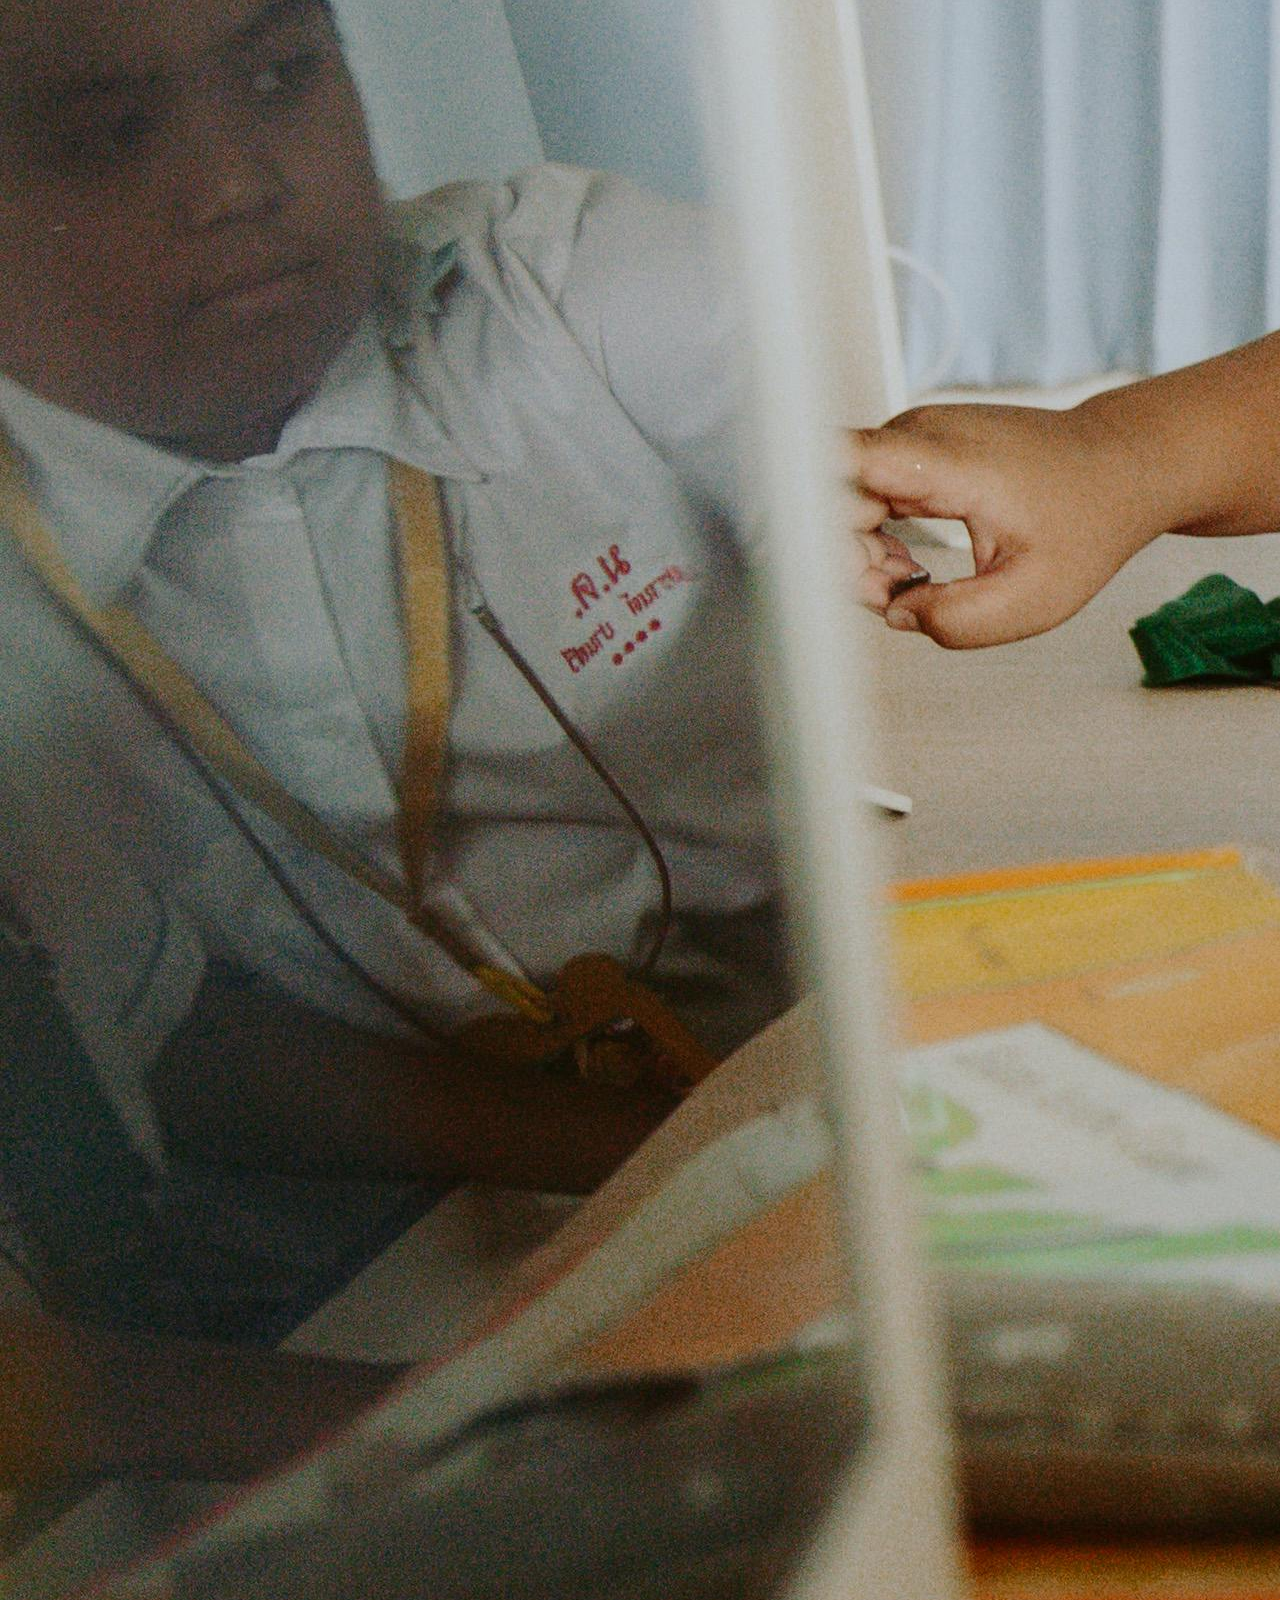
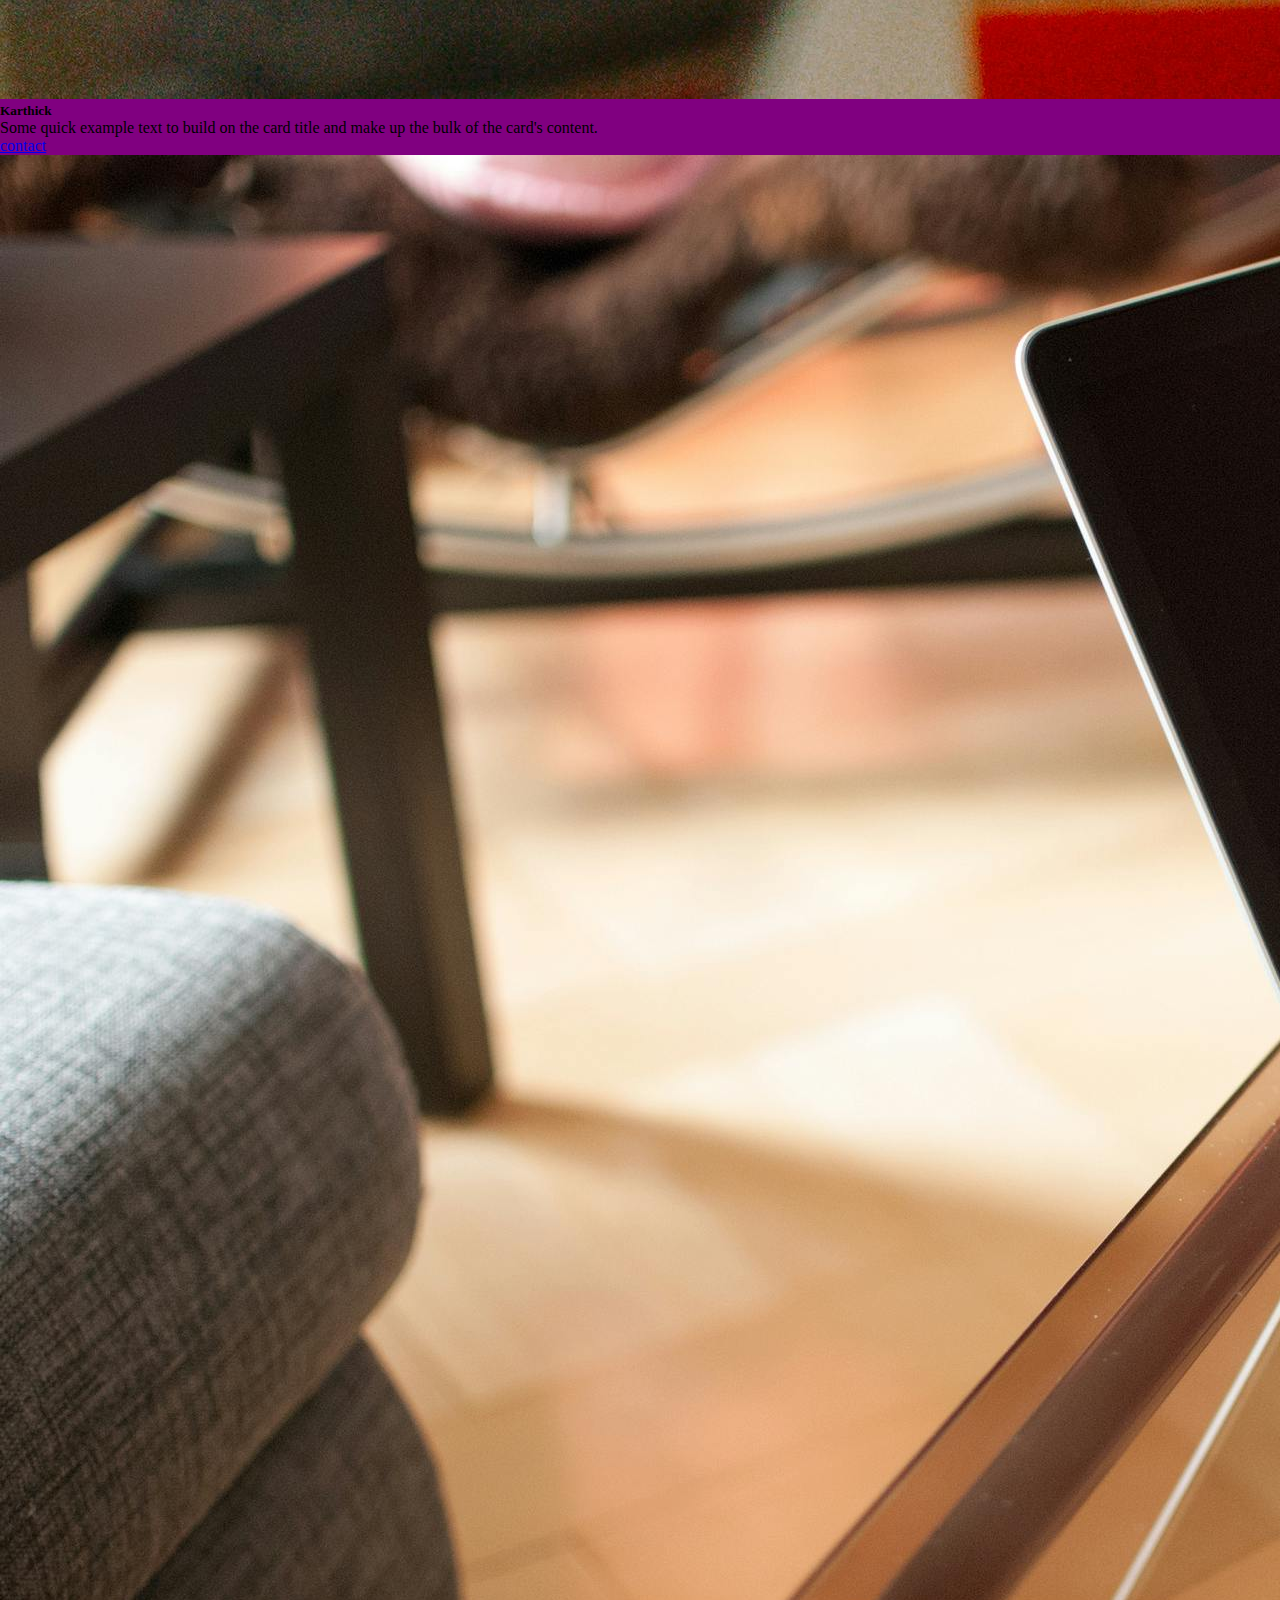
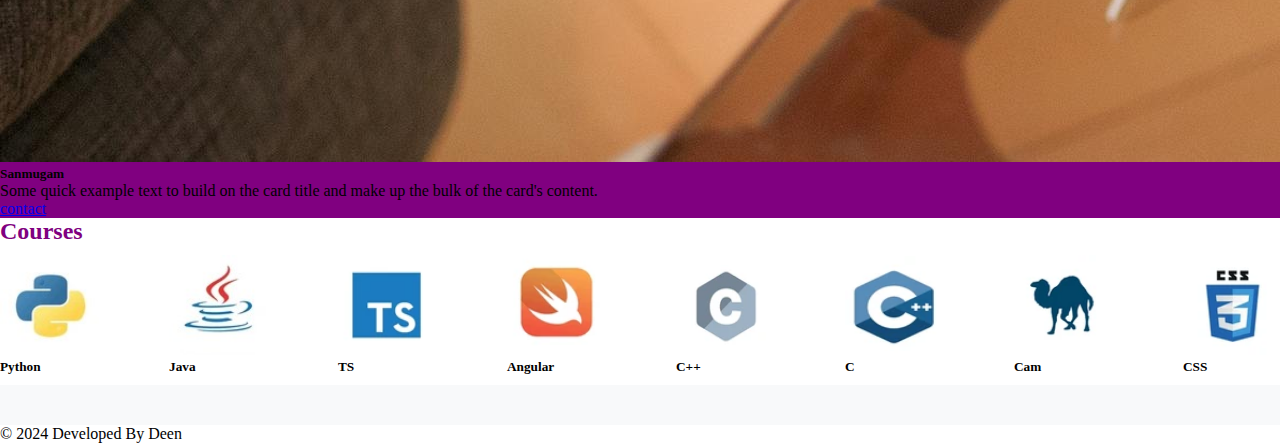
==== commit b9a258ac: "changed" ====
--- a/index.html
+++ b/index.html
@@ -10,10 +10,10 @@
 </head>
 <body>
   
-  <nav class="navbar">
+  <nav class="navbar sticky-top">
     <div class="container">
       <a class="navbar-brand fs-2">NCC</a>
-      <button id="navbtn" class="btn btn-outline-success me-2" type="button">Courses</button>
+      <a href="./course.html"><button id="navbtn" class="btn btn-outline-success me-2" type="button">Courses</button></a>
       </nav>
     </div>
   </nav>
@@ -25,14 +25,14 @@
     </div>
   </section>
 
-  <section>
+  <section id="stf_std">
     <div class="container-fluid text-dark p-5 text-center">
       <div  class="row">
-        <div id="hero2" class="col-6">
+        <div id="hero2" class="col-sm-12">
           <p class="fs-3">STAFF</p>
           <p>Here We have more than 10+ years Experience Staff were Appointed to Teach You Very Well to grow up your career by our NCC Class , Being calm and polite and teach with more real world example for your knowledge growth ,start your first steop of your life by our great teachers</p>
         </div>
-        <div id="hero2" class="col-6">
+        <div id="hero2" class="col-sm-12">
           <p class="fs-3">STUDENTS</p>
           <p> The Content for some rules and regulation for our Student  , you should be in the time of your classes , be polite and ccalm in the campus , mobiles were not allowed in the classs room ,Be patient for carry you by our teachers to teach you.Thanking you to being a student of our NCC class </p>
         </div>
@@ -40,7 +40,7 @@
     </div>
   </section>
 
-  <section class="container p-5">
+  <section class="container p-2">
     <div  id="carouselExampleCaptions" class="carousel slide" data-bs-ride="carousel">
       <div class="carousel-indicators">
         <button type="button" data-bs-target="#carouselExampleCaptions" data-bs-slide-to="0" class="active" aria-current="true" aria-label="Slide 1"></button>
@@ -49,32 +49,32 @@
       </div>
       <div class="carousel-inner">
         <div class="carousel-item active">
-          <img src="./image/pexels-natri-128622.jpg" class="d-block w-100" alt="...">
+          <img src="./image/pexels-natri-128622.jpg" class="img-fluid rounded mx-auto d-block" alt="...">
           <div class="carousel-caption d-none d-md-block">
             <h5>Become a Developer</h5>
             <p>Some representative placeholder content for the first slide.</p>
           </div>
         </div>
         <div class="carousel-item">
-          <img src="./image/pexels-rdne-6517335.jpg" class="d-block w-100" alt="...">
+          <img src="./image/pexels-rdne-6517335.jpg" class="img-fluid rounded mx-auto d-block" alt="...">
           <div class="carousel-caption d-none d-md-block">
             <h5>Develop your Career</h5>
             <p>Some representative placeholder content for the second slide.</p>
           </div>
         </div>
         <div class="carousel-item">
-          <img src="./image/pexels-ron-lach-10643471.jpg" class="d-block w-100" alt="...">
+          <img src="./image/pexels-ron-lach-10643471.jpg" class="img-fluid rounded mx-auto d-block" alt="...">
           <div class="carousel-caption d-none d-md-block">
             <h5>Be First with Best</h5>
             <p>Some representative placeholder content for the third slide.</p>
           </div>
         </div>
       </div>
-      <button class="carousel-control-prev" type="button" data-bs-target="#carouselExampleCaptions" data-bs-slide="prev">
+      <button class="carousel-control-prev bg-dark w-auto rounded" style="height:30px;top: 150px;" type="button" data-bs-target="#carouselExampleCaptions" data-bs-slide="prev">
         <span class="carousel-control-prev-icon" aria-hidden="true"></span>
         <span class="visually-hidden">Previous</span>
       </button>
-      <button class="carousel-control-next" type="button" data-bs-target="#carouselExampleCaptions" data-bs-slide="next">
+      <button class="carousel-control-next w-auto rounded bg-dark" style="height:30px;top: 150px;" type="button" data-bs-target="#carouselExampleCaptions" data-bs-slide="next">
         <span class="carousel-control-next-icon" aria-hidden="true"></span>
         <span class="visually-hidden">Next</span>
       </button>
@@ -83,7 +83,7 @@
 
 
   <section id="hero">
-    <p class="text-white text-center fs-2">TEACHER'S</p>
+    <p class="text-white text-center fs-2 pt-4">TEACHER'S</p>
     <div class="container mt-5">
       <div class="row">
           <!-- Card 1 -->
@@ -208,36 +208,14 @@
   <footer class="footer"></footer>
     <div class="container">
         <div class="row">
-            <div class="col-md-4">
-                <h5>About Us</h5>
-                <p>Lorem ipsum dolor sit amet, consectetur adipiscing elit. Integer nec odio. Praesent libero.</p>
-            </div>
-            <div class="col-md-4">
-                <h5>Links</h5>
-                <ul class="list-unstyled">
-                    <li><a href="#">Home</a></li>
-                    <li><a href="#">About</a></li>
-                    <li><a href="#">Services</a></li>
-                    <li><a href="#">Contact</a></li>
-                </ul>
-            </div>
-            <div class="col-md-4">
-                <h5>Follow Us</h5>
-                <a href="#" class="mr-2"><i class="fab fa-facebook-f"></i></a>
-                <a href="#" class="mr-2"><i class="fab fa-twitter"></i></a>
-                <a href="#" class="mr-2"><i class="fab fa-instagram"></i></a>
-                <a href="#"><i class="fab fa-linkedin-in"></i></a>
-            </div>
-        </div>
-        <hr>
-        <div class="row">
             <div class="col text-center">
-                <p class="mb-0">&copy; 2023 Your Company. All rights reserved.</p>
+                <p class="mb-0 sticky-bottom ">&copy; 2024 Developed By Deen</p>
             </div>
         </div>
     </div>
 </footer>
 </section>
+
     <script src="https://cdn.jsdelivr.net/npm/bootstrap@5.0.2/dist/js/bootstrap.bundle.min.js" integrity="sha384-MrcW6ZMFYlzcLA8Nl+NtUVF0sA7MsXsP1UyJoMp4YLEuNSfAP+JcXn/tWtIaxVXM" crossorigin="anonymous"></script>
 </body>
 </html>--- a/style.css
+++ b/style.css
@@ -68,4 +68,13 @@
 .footer a:hover {
     color: #007bff;
     text-decoration: none;
-}+}
+#cosimg{
+    width: 150px;
+    height: 150px;
+    background-size:cover ;
+    background-position: center;
+}
+
+
+
